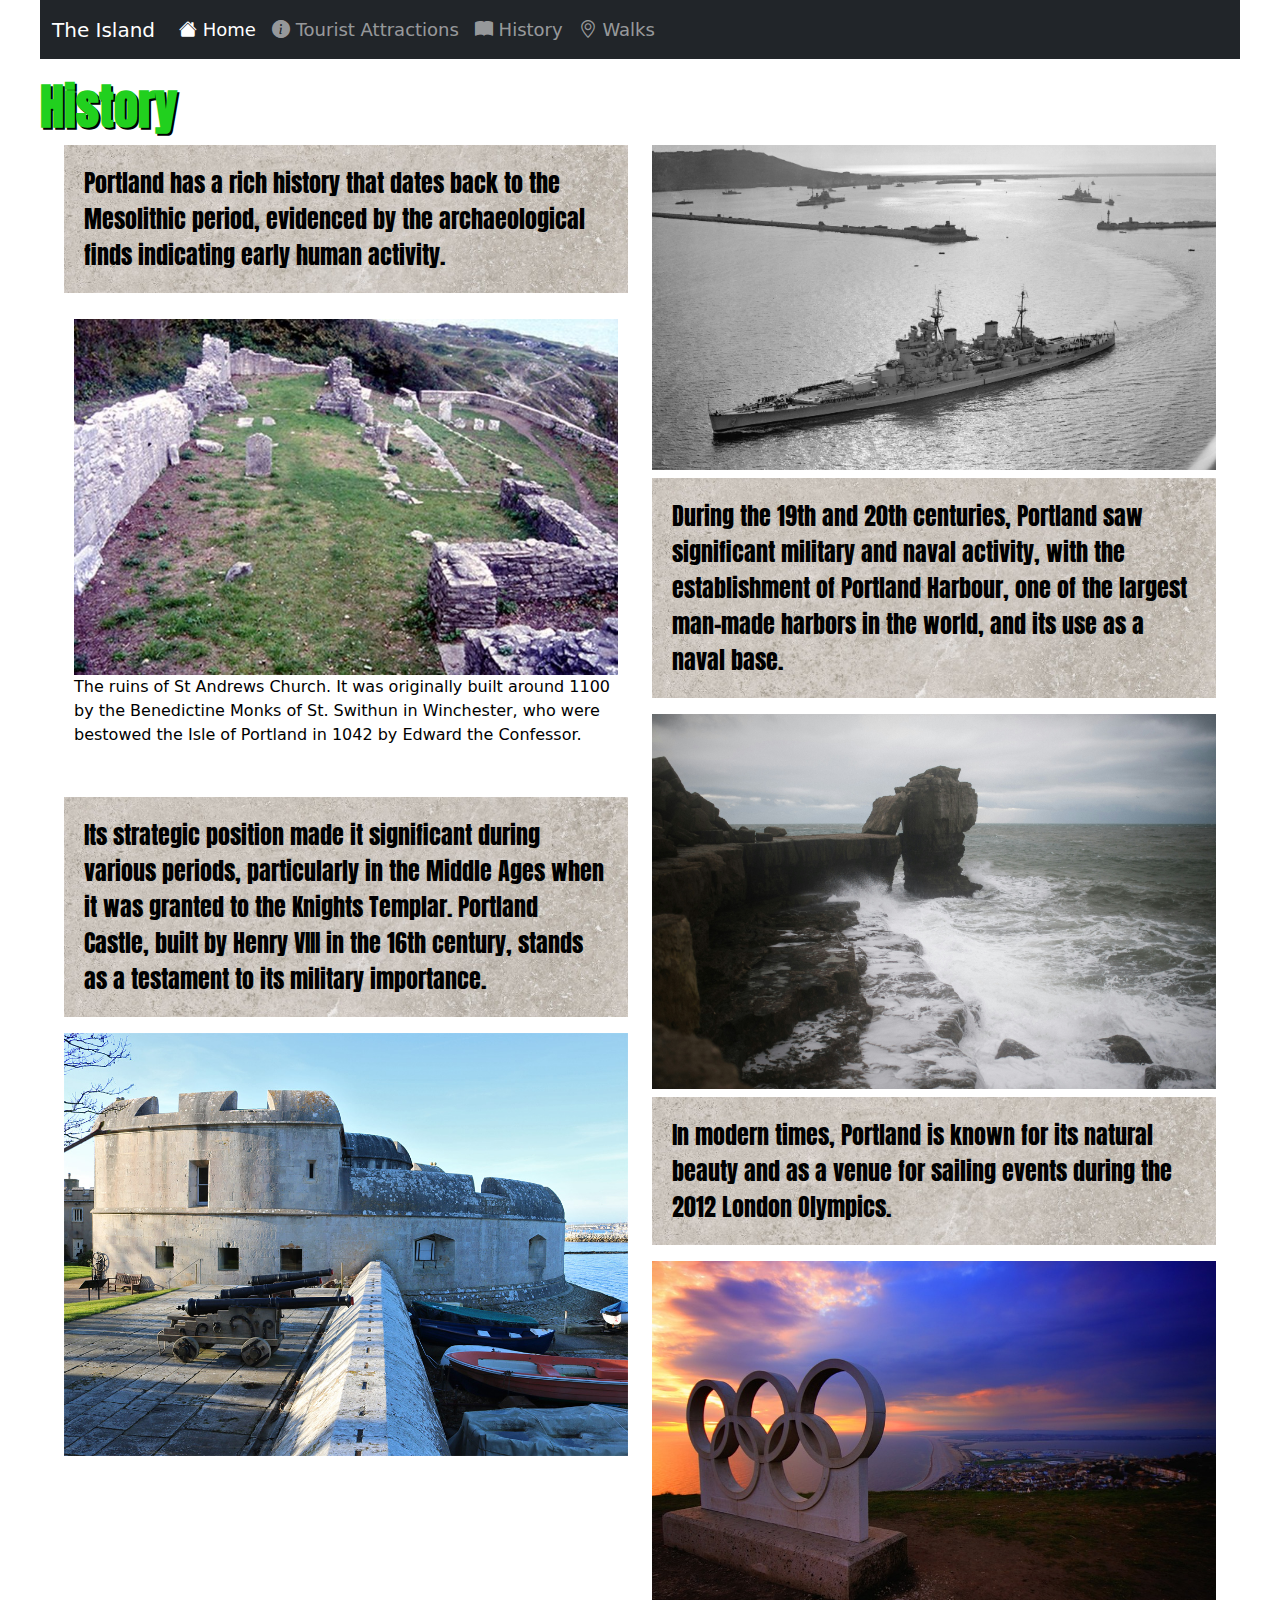
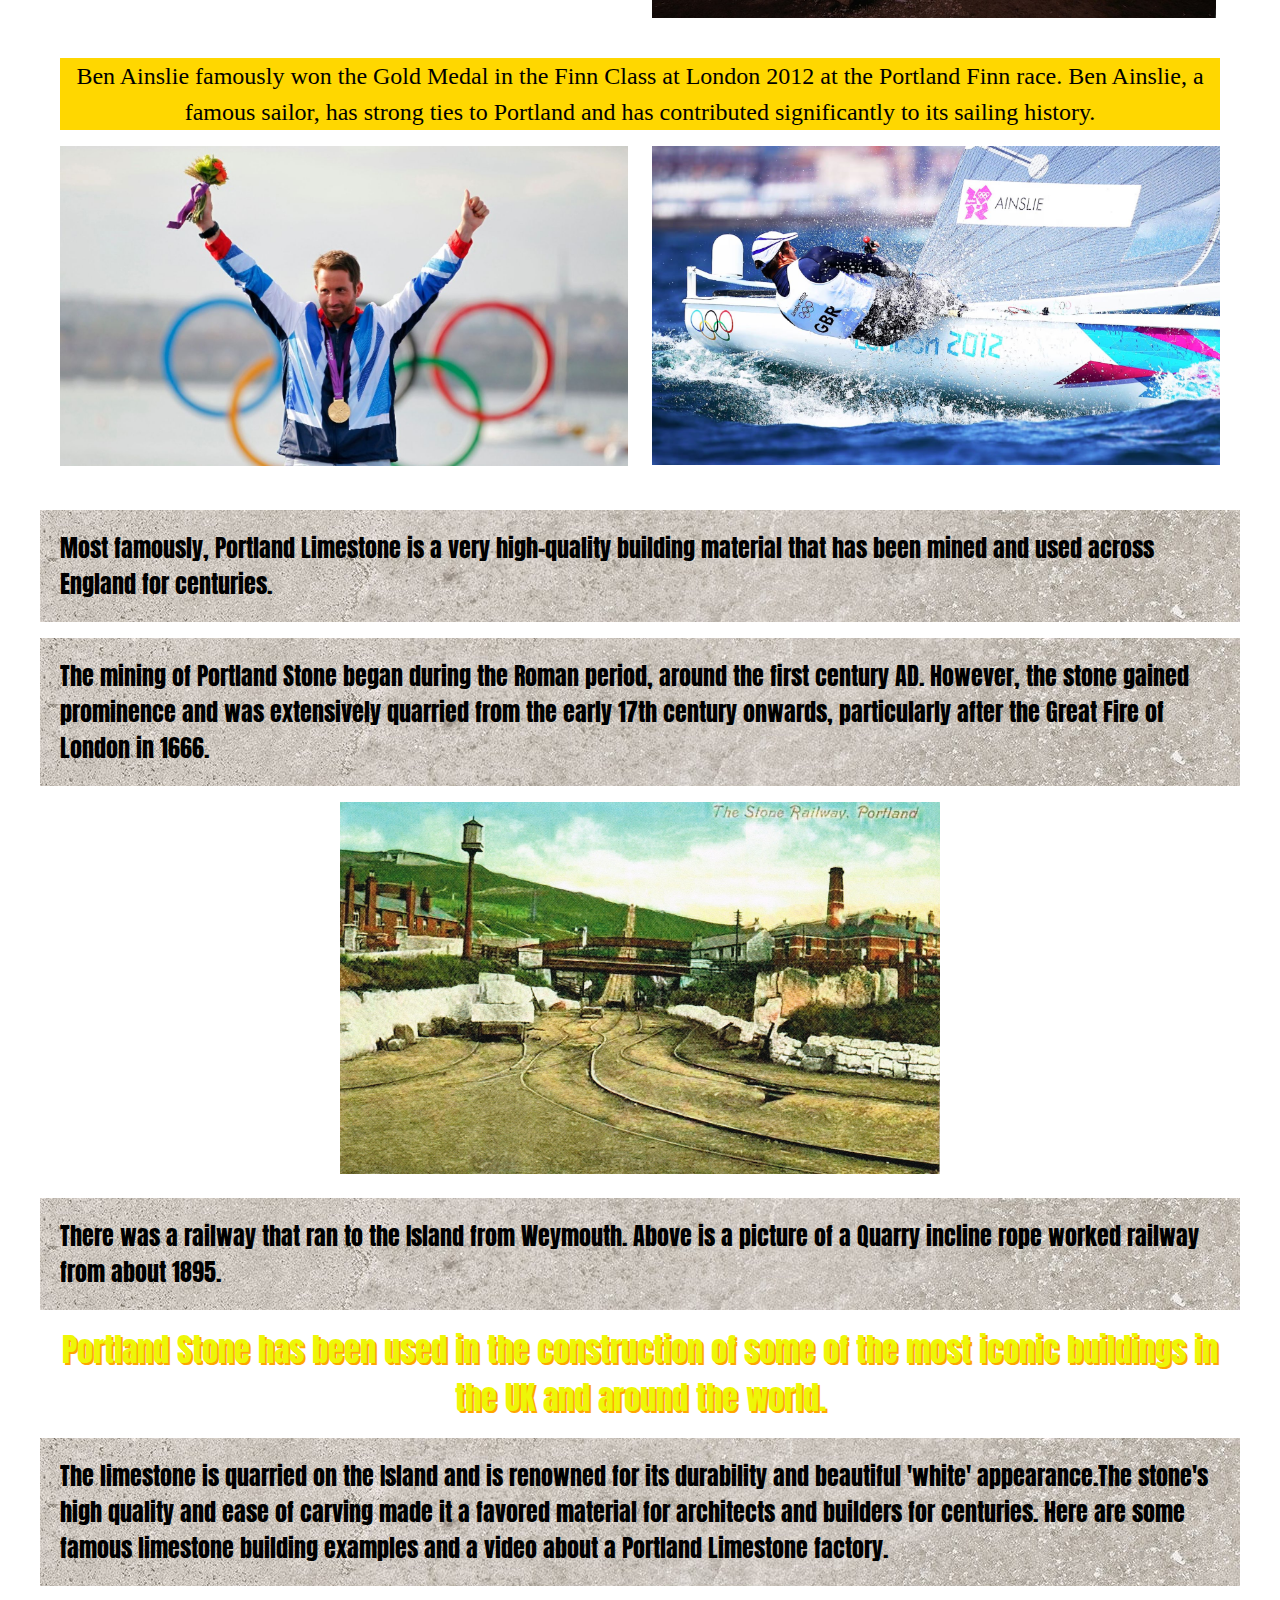
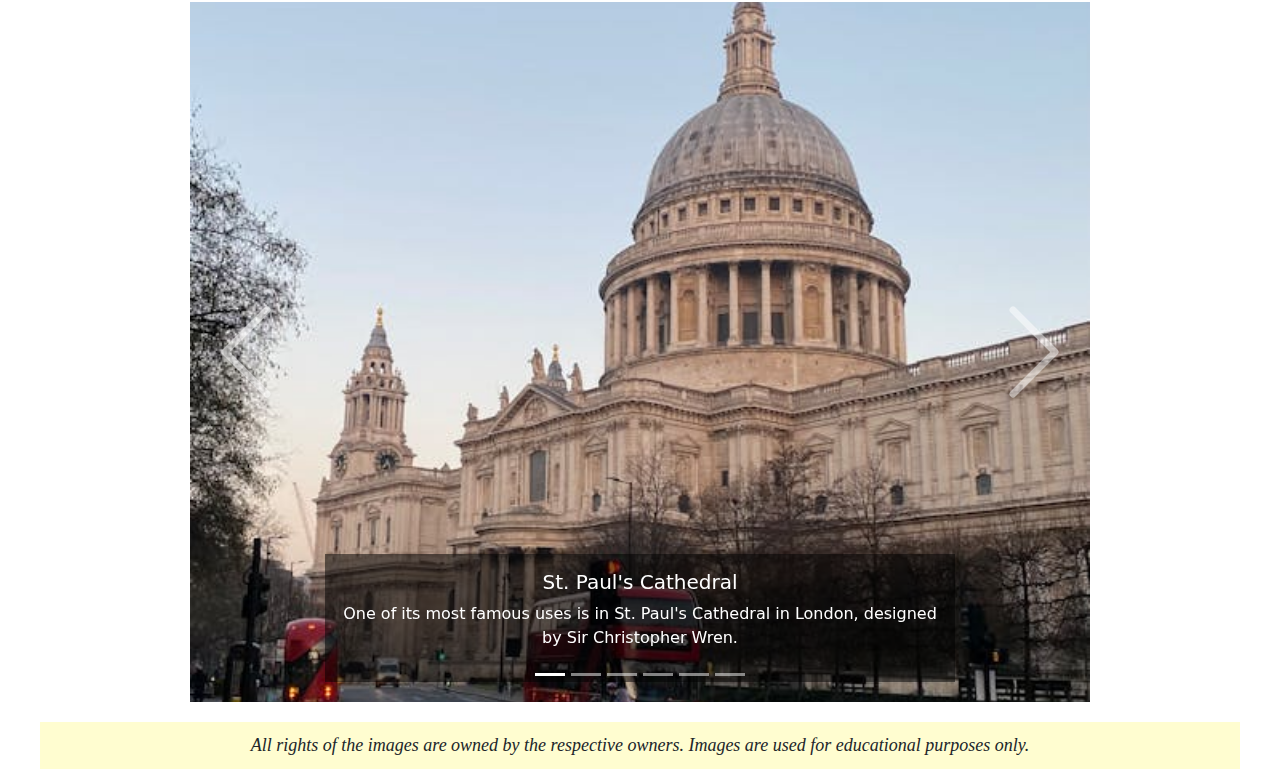
==== history.html @ c3c7189d "add 20px bottom margin for iframe walk videos to space them out" ====
<!DOCTYPE html>
<html lang="en">
<head>
    <meta charset="UTF-8">
    <meta name="viewport" content="width=device-width, initial-scale=1">
    <title>The Island</title>
    <link rel="preconnect" href="https://fonts.googleapis.com">
    <link rel="preconnect" href="https://fonts.gstatic.com" crossorigin>
    <link href="https://fonts.googleapis.com/css2?family=Anton&display=swap" rel="stylesheet">
    <link rel="stylesheet" type="text/css" href="assets/css/style.css">
    <link href="https://stackpath.bootstrapcdn.com/bootstrap/5.3.3/css/bootstrap.min.css" rel="stylesheet">
    <link href="https://cdn.jsdelivr.net/npm/bootstrap@5.3.3/dist/css/bootstrap.min.css"
          rel="stylesheet"
          integrity="sha384-QWTKZyjpPEjISv5WaRU9OFeRpok6YctnYmDr5pNlyT2bRjXh0JMhjY6hW+ALEwIH"
          crossorigin="anonymous">
    <link href="https://cdn.jsdelivr.net/npm/bootstrap-icons@1.7.2/font/bootstrap-icons.css"
          rel="stylesheet">

    <style>
        body {
            background-image: url('assets/images/fortuneswell.jpg');
            background-repeat: no-repeat;
            background-attachment: fixed;
            background-size: cover;
        }
        .history-images {
            background-color: white;
            padding: 20px;
            margin-top: 20px;
            text-align: center;
        }
        .history-caption {
            color: black;
            font-family: "Lucida Console";
        }

      
    .carousel-container {
    width: 100%;
    margin: 0 auto;
        }

@media (min-width: 992px) {
    .carousel-container {
        width: 75% !important; /* 75% width for larger screens */
    }

    .carousel-inner img,
.carousel-inner iframe {
    width: 100%;
    height: 700px;
    object-fit: cover; /* Ensure the image covers the entire area */
    object-position: center; /* Optional: Center the image within the carousel item */
    }

    .carousel-control-prev,
    .carousel-control-next {
        top: 50%;
        transform: translateY(-50%);
        width: 7rem; /* Larger arrows */
        height: 7rem; /* Larger arrows */
    }

    .carousel-control-prev-icon,
    .carousel-control-next-icon {
        width: 100%;
        height: 100%;
    }

    .carousel-caption {
        background: rgba(0, 0, 0, 0.5);
        padding: 1rem;
        bottom: 20px; /* Ensures caption is positioned at the bottom of the image */
    }
    }

.carousel-control-prev-icon:hover,
.carousel-control-next-icon:hover {
    background-color: rgba(0, 0, 0, 0.7); /* Slightly transparent on hover */
    }

.full-width-image {
    width: 100%;
    height: auto;
    }

.blurb {
    font-size: x-large;
    font-family: 'Anton', "Lucida Console";
    font-weight: 400;
    background-image: url('assets/images/portland_stone_natural.jpg');
    background-size: cover; /* Ensures the image covers the entire element */
    background-position: center; /* Centers the background image */
    background-repeat: no-repeat; /* Prevents the image from repeating */
    color: black; /* Optional: Changes text color for better contrast */
    padding: 20px; /* Optional: Adds some padding for better readability */
    }
  
.image-wrapper {
    display: flex;
    align-items: center;
}

.align-bottom {
    align-self: flex-end;
}

.image-wrapper img {
            width: 100%;
            height: auto;
        }

    </style>
</head>
<body>
    <header>
        <nav class="navbar navbar-expand-lg navbar-dark bg-dark">
            <div class="container-fluid">
                <a class="navbar-brand" href="index.html">The Island</a>
                <button class="navbar-toggler" type="button" data-bs-toggle="collapse" data-bs-target="#navbarNav" aria-controls="navbarNav" aria-expanded="false" aria-label="Toggle navigation">
                    <span class="navbar-toggler-icon"></span>
                </button>
                <div class="collapse navbar-collapse" id="navbarNav">
                    <ul class="navbar-nav">
                        <li class="nav-item">
                            <a class="nav-link active" aria-current="page" href="index.html"><i class="bi bi-house-fill"></i> Home</a>
                        </li>
                        <li class="nav-item">
                            <a class="nav-link" href="tourist_attractions.html"><i class="bi bi-info-circle-fill"></i> Tourist Attractions</a>
                        </li>
                        <li class="nav-item">
                            <a class="nav-link" href="history.html"><i class="bi bi-book-fill"></i> History</a>
                        </li>
                        <li class="nav-item">
                            <a class="nav-link" href="walks.html"><i class="bi bi-geo-alt"></i> Walks</a>
                        </li>
                    </ul>
                </div>
            </div>
        </nav>
    </header>

    <main>
        <h1 class="subject-heading">
            <span>History</span>
            <span id="weather" class="weather"></span>
        </h1>

        <section>
            <div class="container-fluid">
                <div class="row no-gutters">
                    <div class="col-md-6">
                        <p class="blurb">Portland has a rich history that dates back to the Mesolithic period, evidenced by the archaeological finds indicating early human activity.</p>
                        
                        <div class="image-caption">
                            <img src="assets/images/standrewschurchruins.jpg" alt="st-andrews-church-ruins" class="img-fluid">
                            <p>The ruins of St Andrews Church. It was originally built around 1100 by the Benedictine Monks of St. Swithun in Winchester, who were bestowed the Isle of Portland in 1042 by Edward the Confessor.</p>
                        </div>
                        <br>        
                        <p class="blurb">Its strategic position made it significant during various periods, particularly in the Middle Ages when it was granted to the Knights Templar. Portland Castle, built by Henry VIII in the 16th century, stands as a testament to its military importance.</p>
                        
                        <div class="image-wrapper">
                            <img src="assets/images/portland-castle.jpg" alt="portland-castle" class="img-fluid mb-2">
                        </div>
                    </div>
                    <div class="col-md-6">
                        <div class="image-wrapper">
                            <img src="assets/images/portlandharbour1946bnw.jpg" alt="portland-harbourbnw" class="img-fluid mb-2">
                        </div>
                        <p class="blurb">During the 19th and 20th centuries, Portland saw significant military and naval activity, with the establishment of Portland Harbour, one of the largest man-made harbors in the world, and its use as a naval base. </p>
                        
                        <div class="image-wrapper">
                            <img src="assets/images/pulpit.jpg" alt="Pulpit1" class="img-fluid mb-2">
                        </div>
                        <p class="blurb"> In modern times, Portland is known for its natural beauty and as a venue for sailing events during the 2012 London Olympics. </p>
                        
                        <div class="image-wrapper align-bottom">
                            <img src="assets/images/portland-5 rings-more-zoom.jpg" class="img-fluid" alt="Portlandolympicrings">
                        </div>
                    </div>
                </div>
            </div>
        </section>
        
        
        
        <section class="history-images">
            <div class="row">
                <div class="col-md-12">
                    <p class="history-caption">Ben Ainslie famously won the Gold Medal in the Finn Class at London 2012 at the Portland Finn race. Ben Ainslie, a famous sailor, has strong ties to Portland and has contributed significantly to its sailing history.</p>
                </div>
                <div class="col-md-6">
                    <img src="assets/images/Ainslie_won_Finn_class_London_2012.jpeg" alt="Ainslie London 2012" class="img-fluid">
                </div>
                <div class="col-md-6">
                    <img src="assets/images/benportland.JPG" alt="Ben Portland" class="img-fluid">
                </div>
            </div>
        </section>

        <br>

        <section>
            <p class="blurb">
                Most famously, Portland Limestone is a very high-quality building material that has been mined and used across England for centuries.
            </p>
        </section>

        <section>
            <p class="blurb">
                The mining of Portland Stone began during the Roman period, around the first century AD. However, the stone gained prominence and was extensively quarried from the early 17th century onwards, particularly after the Great Fire of London in 1666.
            </p>
        </section>

        <section>
            <img src="assets/images/Portland_stonerailway.jpg" alt="Portland_stonerailway" class="half-width-image">
            <br>
            <p class="blurb">
               There was a railway that ran to the Island from Weymouth. Above is a picture of a Quarry incline rope worked railway from about 1895.
            </p>
        </section>

        <section>
            <p class="reasons text-center"> Portland Stone has been used in the construction of some of the most iconic buildings in the UK and around the world. </p>
        </section>

        <section>                       
            <p class="blurb">
                The limestone is quarried on the Island and is renowned for its durability and beautiful 'white' appearance.The stone's high quality and ease of carving made it a favored material for architects and builders for centuries.
                 Here are some famous limestone building examples and a video about a Portland Limestone factory.
            </p>
        </section>

        <section class="carousel-container">
            <div id="carouselExampleCaptions" class="carousel slide" data-bs-ride="carousel">
                <div class="carousel-indicators">
                    <button type="button" data-bs-target="#carouselExampleCaptions" data-bs-slide-to="0" class="active" aria-current="true" aria-label="Slide 1"></button>
                    <button type="button" data-bs-target="#carouselExampleCaptions" data-bs-slide-to="1" aria-label="Slide 2"></button>
                    <button type="button" data-bs-target="#carouselExampleCaptions" data-bs-slide-to="2" aria-label="Slide 3"></button>
                    <button type="button" data-bs-target="#carouselExampleCaptions" data-bs-slide-to="3" aria-label="Slide 4"></button>
                    <button type="button" data-bs-target="#carouselExampleCaptions" data-bs-slide-to="4" aria-label="Slide 5"></button>
                    <button type="button" data-bs-target="#carouselExampleCaptions" data-bs-slide-to="5" aria-label="Slide 6"></button>
                </div>
        
                <div class="carousel-inner">
                    <div class="carousel-item active">
                        <img src="assets/images/limestoneexamples/st-pauls-cathedral.jpeg" class="d-block w-100" alt="st-pauls-cathedral">
                        <div class="carousel-caption d-none d-md-block">
                            <h5>St. Paul's Cathedral</h5>
                            <p>One of its most famous uses is in St. Paul's Cathedral in London, designed by Sir Christopher Wren.</p>
                        </div>
                    </div>
                    <div class="carousel-item">
                        <img src="assets/images/limestoneexamples/buckinghampalacepanshot.jpg" class="d-block w-100" alt="buckinghampalace">
                        <div class="carousel-caption d-none d-md-block">
                            <h5>Buckingham Palace</h5>
                            <p> Portland stone was used in the construction of the East Front of Buckingham Palace, which included the main façade facing the Mall, during the 1913 renovation commissioned by King George V.
                                 </p>
                        </div>
                    </div>
                    <div class="carousel-item">
                        <img src="assets/images/limestoneexamples/bpalacezoomed.jpg" class="d-block w-100" alt="buckinghampalace">
                        <div class="carousel-caption d-none d-md-block">
                            <h5>The balcony at Buckingham Palace, was also constructed from Portland stone as part of the renovation.</h5>
                            <p></p>
                        </div>
                    </div>
                    <div class="carousel-item">
                        <img src="assets/images/limestoneexamples/manchester-central-library.jpeg" class="d-block w-100" alt="manchestercentrallibrary">
                        <div class="carousel-caption d-none d-md-block">
                            <h5>Manchester Central Library</h5>
                        </div>
                    </div>
                    <div class="carousel-item">
                        <img src="assets/images/limestoneexamples/christchurch-priory.jpeg" class="d-block w-100" alt="christchurchpriory">
                        <div class="carousel-caption d-none d-md-block">
                            <h5>Christchurch Priory</h5>
                        </div>
                    </div>
                    <div class="carousel-item">
                        <div class="ratio ratio-16x9">
                            <iframe src="https://www.youtube.com/embed/tNsV61csn-A?si=2y7MAUFK10ZfHUne" title="YouTube video player" frameborder="0" allow="accelerometer; autoplay; clipboard-write; encrypted-media; gyroscope; picture-in-picture; web-share" allowfullscreen></iframe>
                        </div>
                        <div class="carousel-caption d-none d-md-block">
                            <h5>Albion Stone's Portland Stone Factory</h5>
                            <p>The journey of a block of Portland Stone from beginning to end</p>
                        </div>
                    </div>
                </div>
        
                <button class="carousel-control-prev" type="button" data-bs-target="#carouselExampleCaptions" data-bs-slide="prev">
                    <span class="carousel-control-prev-icon" aria-hidden="true"></span>
                    <span class="visually-hidden">Previous</span>
                  </button>
                  <button class="carousel-control-next" type="button" data-bs-target="#carouselExampleCaptions" data-bs-slide="next">
                    <span class="carousel-control-next-icon" aria-hidden="true"></span>
                    <span class="visually-hidden">Next</span>
                  </button>
                </div>
            </section>
                
        
    </main>

    <footer class="footer">
       All rights of the images are owned by the respective owners. Images are used for educational purposes only.
    </footer>

    <script src="https://cdn.jsdelivr.net/npm/bootstrap@5.3.3/dist/js/bootstrap.bundle.min.js"
            integrity="sha384-YvpcrYf0tY3lHB60NNkmXc5s9fDVZLESaAA55NDzOxhy9GkcIdslK1eN7N6jIeHz"
            crossorigin="anonymous"></script>
            <script src="https://code.jquery.com/jquery-3.5.1.slim.min.js"></script>
    <script src="https://cdn.jsdelivr.net/npm/@popperjs/core@2.5.4/dist/umd/popper.min.js"></script>
    <script src="https://stackpath.bootstrapcdn.com/bootstrap/4.5.2/js/bootstrap.min.js"></script>
</html>
---- assets/css/style.css ----
/* General styles */

body {
    padding-left: 40px;
    padding-right: 40px;
    background-image: url('assets/images/fortuneswell.jpg');
    background-repeat: no-repeat;
    background-attachment: fixed;
    background-size: cover;
}

header {
    margin-bottom: 20px;
}

.navbar {
    background-color: #343a40; /* Dark background color for navbar */
}

.navbar-brand {
    font-size: large;
    font-weight: 500;
}

.navbar-nav .nav-link {
    font-size: large;
}

.main-content {
    background-color: #FFFDD0; /* Light background color for main content */
    padding: 20px;
    color: olivedrab; /* Text color for main content */
    font-weight: 600;
}

.image-wrapper {
    display: flex;
    align-items: center;
}

.align-bottom {
    align-self: flex-end;
}


.image-caption {
    background-color: white;
    color: black;
    padding: 10px;
}
img.img-fluid {
    width: 100%;
    height: auto;
}
.row.no-gutters {
    margin-left: 0;
    margin-right: 0;
}
.col-md-6 {
    display: flex;
    flex-direction: column;
}
.col-md-6 > .align-bottom {
    margin-top: auto;
}

.subject-heading {
    font-size: xxx-large;
    font-family: 'Anton', "Lucida Console";
    font-weight: 900;
    color: rgb(33, 208, 30);
    text-shadow: 2px 2px black;
}

.blurb {
    font-size: x-large;
    font-family: 'Anton',"Lucida Console";
    font-weight: 400;
    background-image: url('assets/images/portland_stone_natural.jpg');
    background-size: cover; /* Ensures the image covers the entire element */
    background-position: center; /* Centers the background image */
    background-repeat: no-repeat; /* Prevents the image from repeating */
    color: black; /* Optional: Changes text color for better contrast */
    padding: 20px; /* Optional: Adds some padding for better readability */
}

.reasons {
    font-family: 'Anton', "Lucida Console";
    font-size: xx-large;
    color: rgb(238, 246, 8);
    text-shadow: 2px 2px orange;
    text-align: center;
}

.half-width-image {
    width: 100%; /* Full width by default (for mobile devices) */
    height: auto;
    display: block;
    margin: 0 auto;
}

@media (min-width: 768px) { /* Adjust the min-width as needed for your breakpoint */
    .half-width-image {
        width: 50%; /* Half width for screens 768px and larger */
    }
}

.history-images {
    background-color: white;
    padding: 20px;
    margin-top: 20px;
    text-align: center;
}

.history-caption {
    color: black;
    font-weight: 300;
    font-size: x-large;
    background-color: gold;
}

.weather {
    font-size: x-large;
    color: white;
    text-shadow: 1px 1px 2px black;
    margin-right: 15px;
    float: right;
}

.row.no-gutters a img {
    width: 100%;
    height: auto;
}

.row.no-gutters {
    display: flex;
    flex-wrap: wrap;
    margin: 0; /* Ensure no margin around the row */
    padding: 0; /* Ensure no padding around the row */
}

.row.no-gutters a {
    flex: 1; /* Ensure all items take equal space */
    margin: 0; /* Ensure no margin around the links */
    padding: 0; /* Ensure no padding around the links */
    display: flex;
}

.row.no-gutters a img {
    width: 100%; /* Make the image take the full width of the parent */
    height: 100%; /* Make the image take the full height of the parent */
    object-fit: cover; /* Ensure the image covers the area without distortion */
    margin: 0; /* Ensure no margin around the images */
    padding: 0; /* Ensure no padding around the images */
}

/* Carousel styles */
.carousel-container {
    width: 100%;
    margin: 0 auto;
}

@media (min-width: 992px) {
    .carousel-container {
        width: 75% !important; /* 75% width for larger screens */
    }

    .carousel-inner img,
    .carousel-inner iframe {
        width: 100%;
        height: 700px; /* Ensures the images are equally sized */
        object-fit: cover; /* Ensures the image covers the entire area */
    }

    .carousel-control-prev,
    .carousel-control-next {
        top: 50%;
        transform: translateY(-50%);
        width: 7rem; /* Larger arrows */
        height: 7rem; /* Larger arrows */
    }

    .carousel-control-prev-icon,
    .carousel-control-next-icon {
        width: 100%;
        height: 100%;
    }

    .carousel-caption {
        background: rgba(0, 0, 0, 0.5);
        padding: 1rem;
        bottom: 20px; /* Ensures caption is positioned at the bottom of the image */
    }
}

.carousel-control-prev-icon:hover,
.carousel-control-next-icon:hover {
    background-color: rgba(0, 0, 0, 0.7); /* Slightly transparent on hover */
}

.full-width-image {
    width: 100%;
    height: auto;
}

footer {
    font-family: "Lucida Console";
    background-color: #FFFDD0;
    font-size: large;
    font-weight: 400;
    font-style: italic;
    padding: 10px 0;
    text-align: center;
    position: relative;
    bottom: 0;
    width: 100%;
    margin-top: 20px;
}

.image-wrapper img {
    width: 100%;
    height: auto;
}
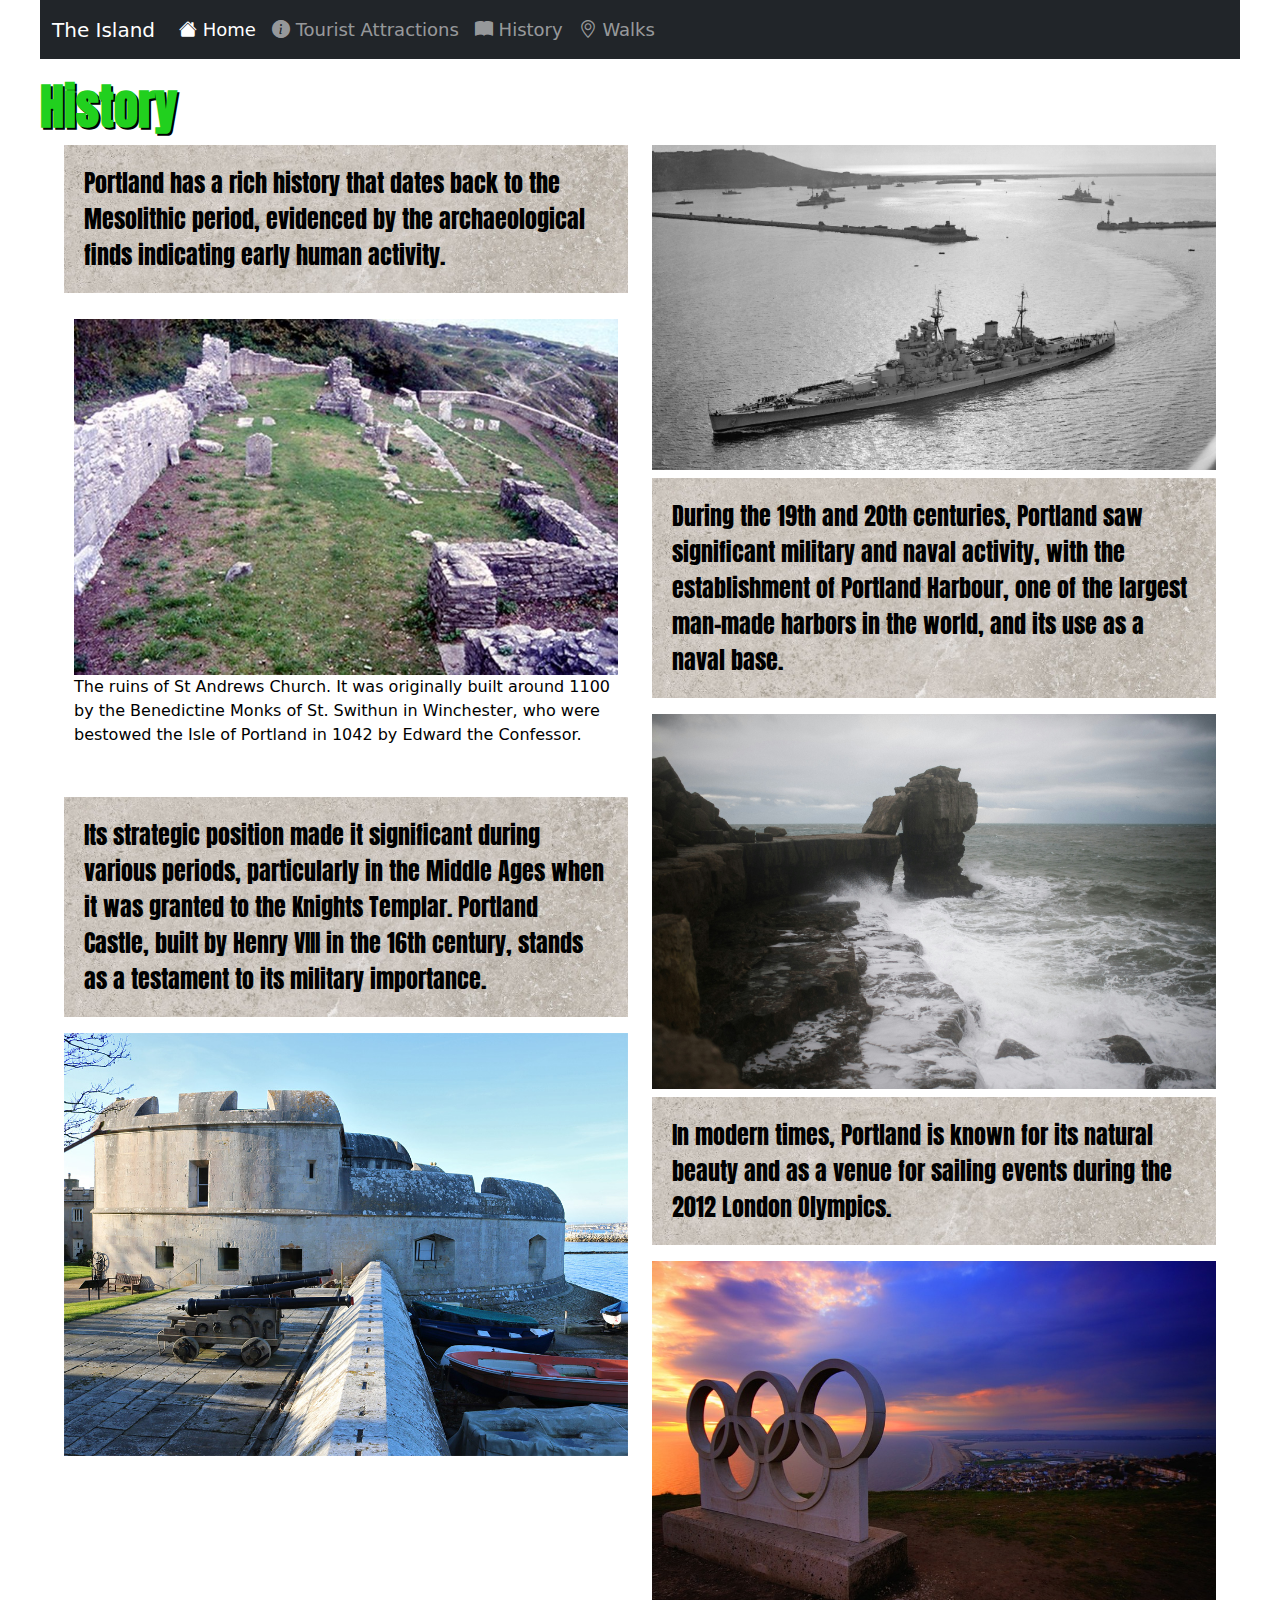
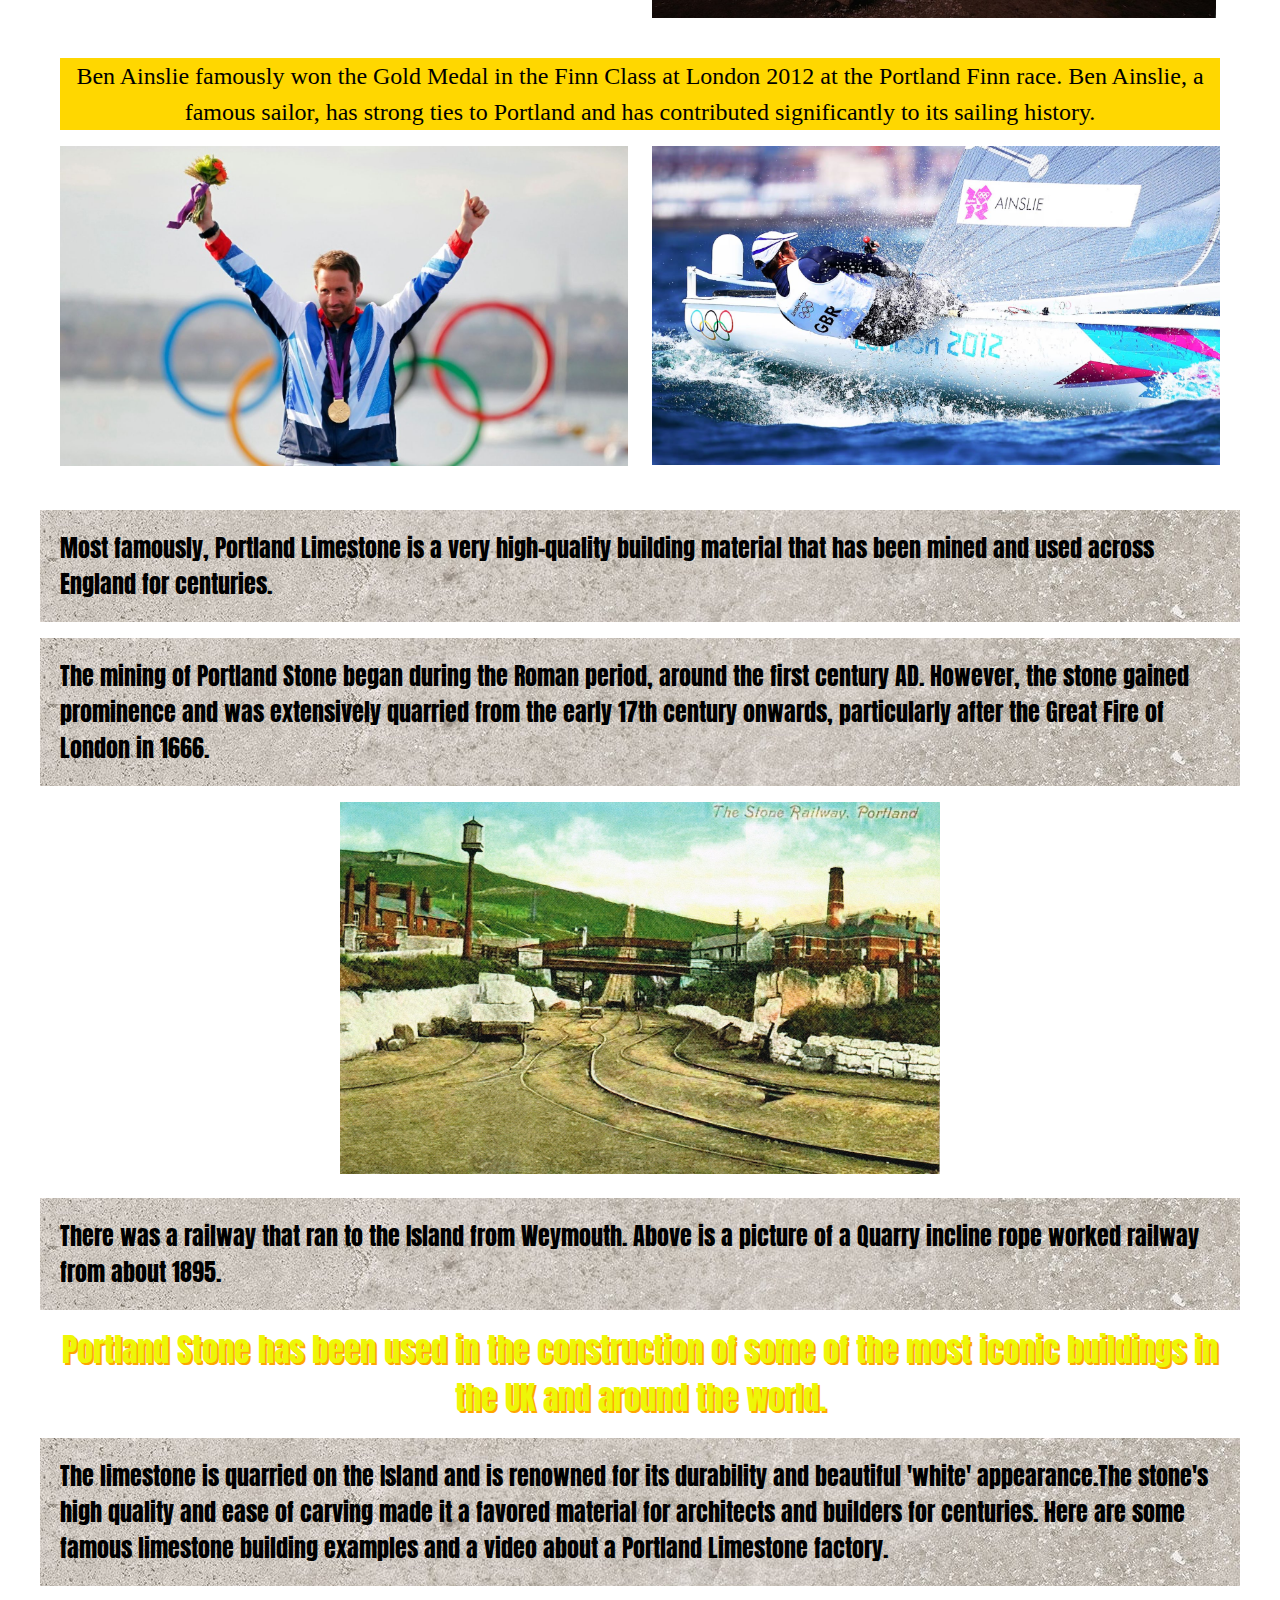
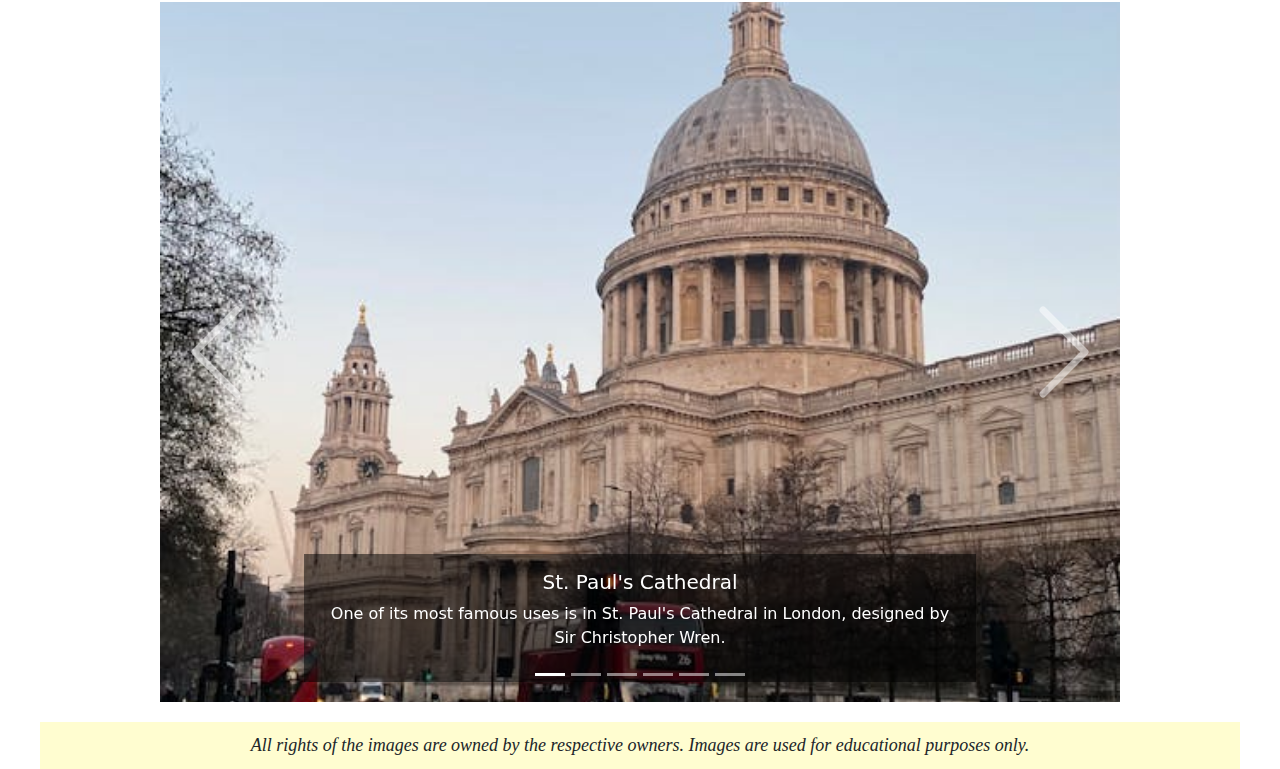
==== commit 830a6007: "changed carousel to 80% on history so matches videos 80% width on large screens" ====
--- a/history.html
+++ b/history.html
@@ -42,23 +42,23 @@
 
 @media (min-width: 992px) {
     .carousel-container {
-        width: 75% !important; /* 75% width for larger screens */
+        width: 80% !important; 
     }
 
     .carousel-inner img,
 .carousel-inner iframe {
     width: 100%;
     height: 700px;
-    object-fit: cover; /* Ensure the image covers the entire area */
-    object-position: center; /* Optional: Center the image within the carousel item */
+    object-fit: cover; 
+    object-position: center; 
     }
 
     .carousel-control-prev,
     .carousel-control-next {
         top: 50%;
         transform: translateY(-50%);
-        width: 7rem; /* Larger arrows */
-        height: 7rem; /* Larger arrows */
+        width: 7rem; 
+        height: 7rem; 
     }
 
     .carousel-control-prev-icon,
@@ -70,13 +70,13 @@
     .carousel-caption {
         background: rgba(0, 0, 0, 0.5);
         padding: 1rem;
-        bottom: 20px; /* Ensures caption is positioned at the bottom of the image */
+        bottom: 20px; 
     }
     }
 
 .carousel-control-prev-icon:hover,
 .carousel-control-next-icon:hover {
-    background-color: rgba(0, 0, 0, 0.7); /* Slightly transparent on hover */
+    background-color: rgba(0, 0, 0, 0.7); 
     }
 
 .full-width-image {
@@ -89,11 +89,11 @@
     font-family: 'Anton', "Lucida Console";
     font-weight: 400;
     background-image: url('assets/images/portland_stone_natural.jpg');
-    background-size: cover; /* Ensures the image covers the entire element */
-    background-position: center; /* Centers the background image */
-    background-repeat: no-repeat; /* Prevents the image from repeating */
-    color: black; /* Optional: Changes text color for better contrast */
-    padding: 20px; /* Optional: Adds some padding for better readability */
+    background-size: cover; 
+    background-position: center; 
+    background-repeat: no-repeat; 
+    color: black; 
+    padding: 20px; 
     }
   
 .image-wrapper {
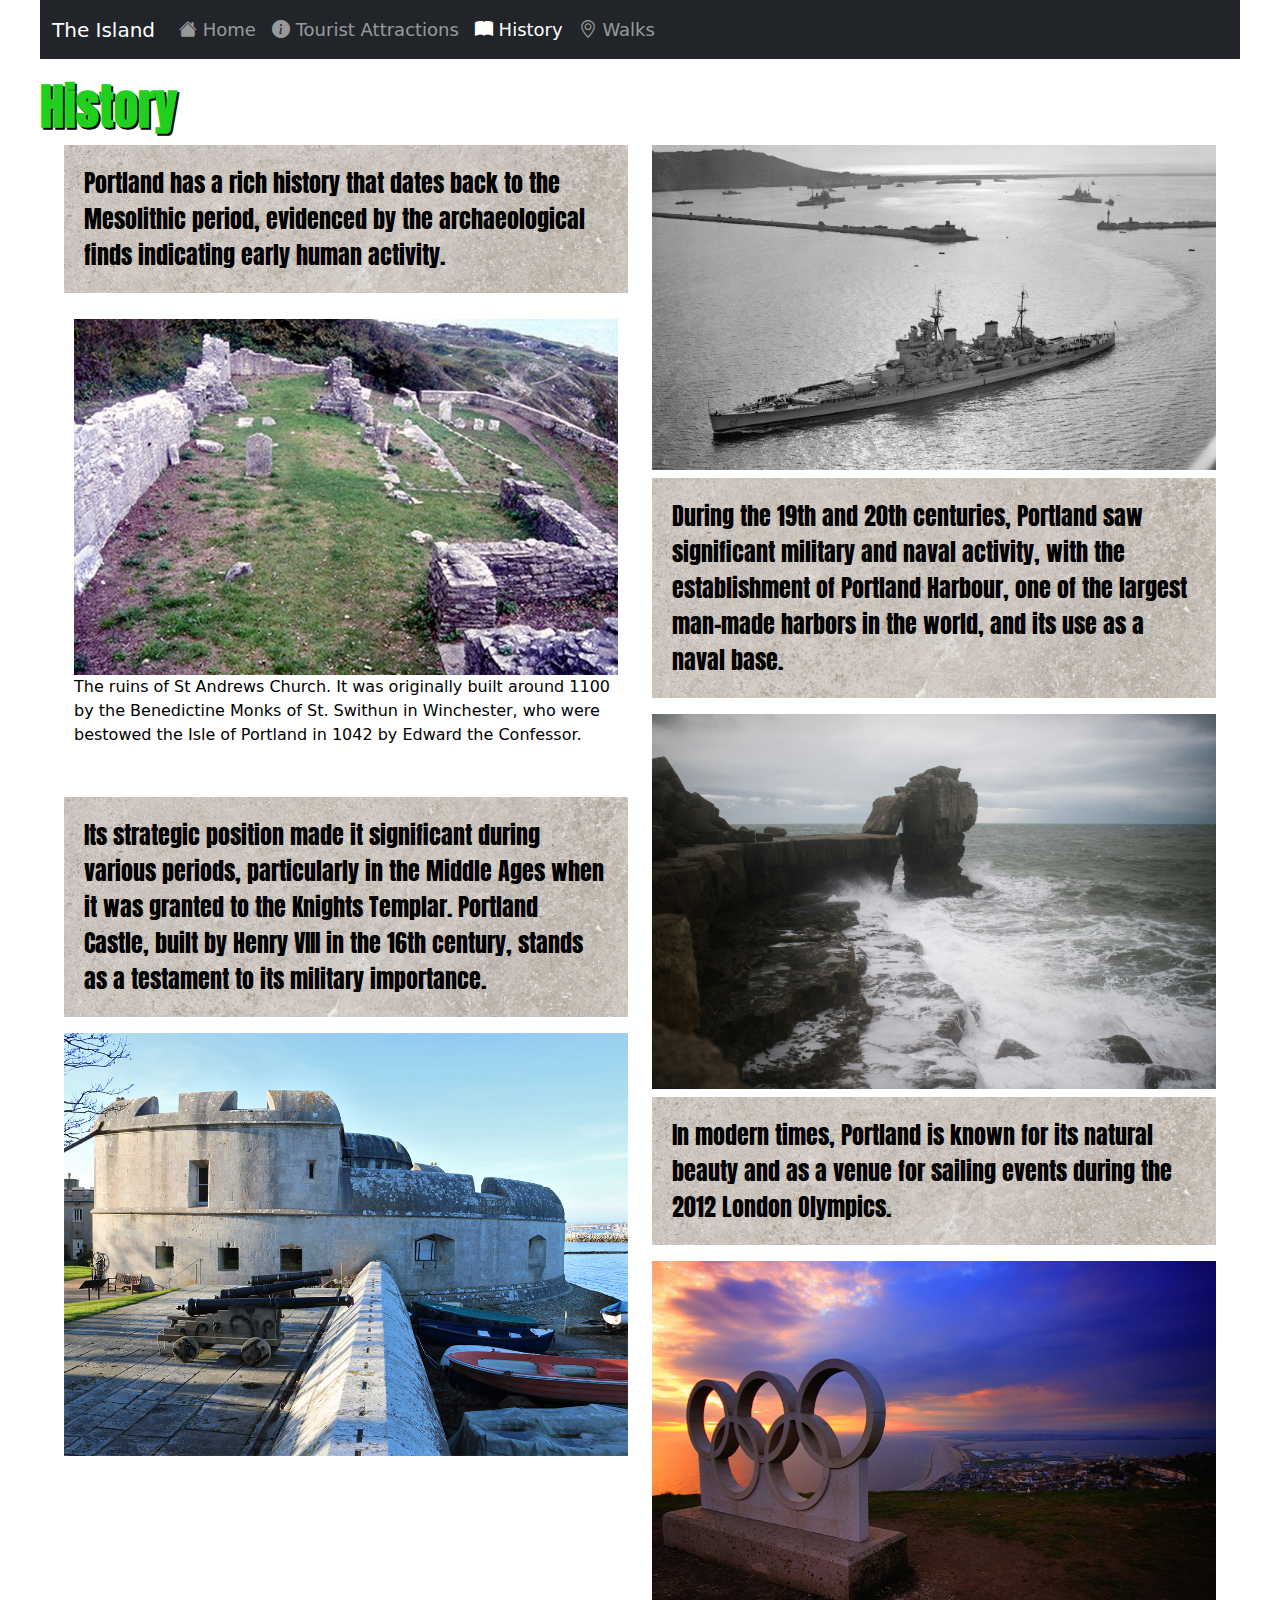
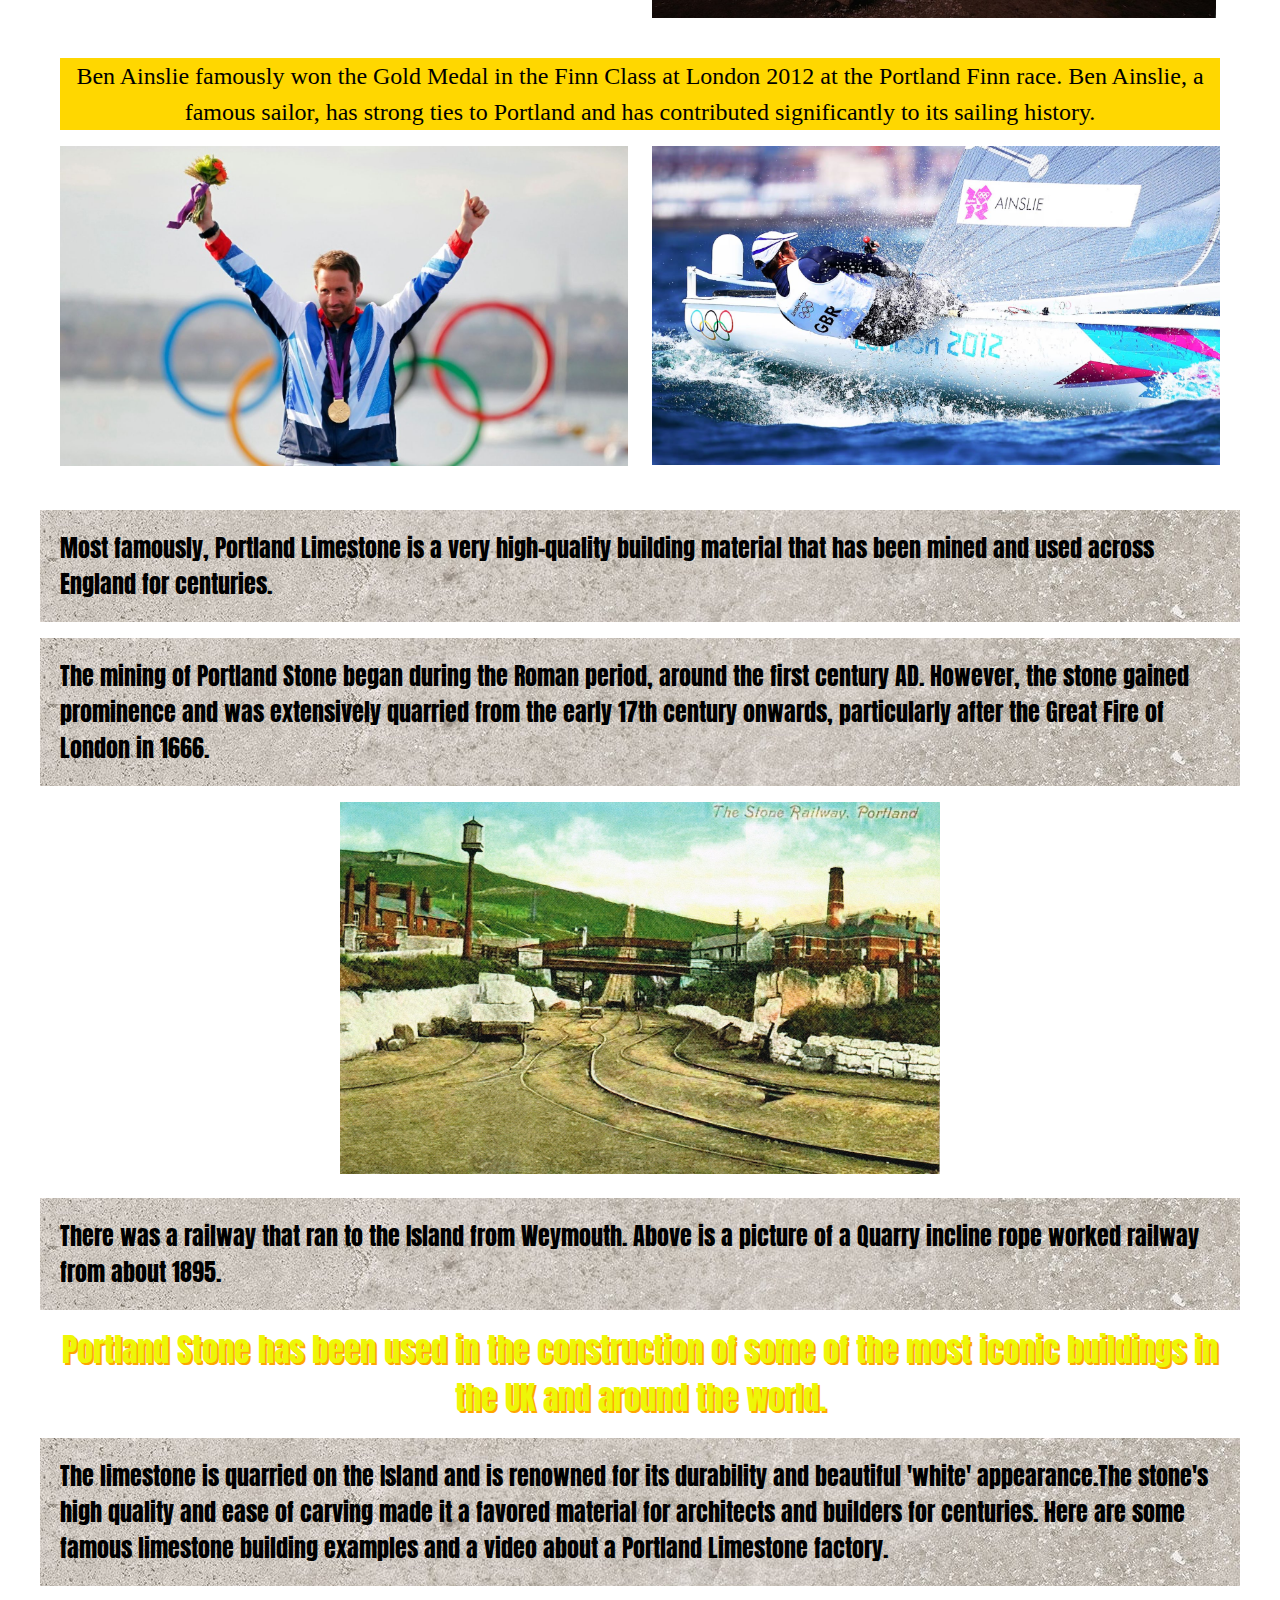
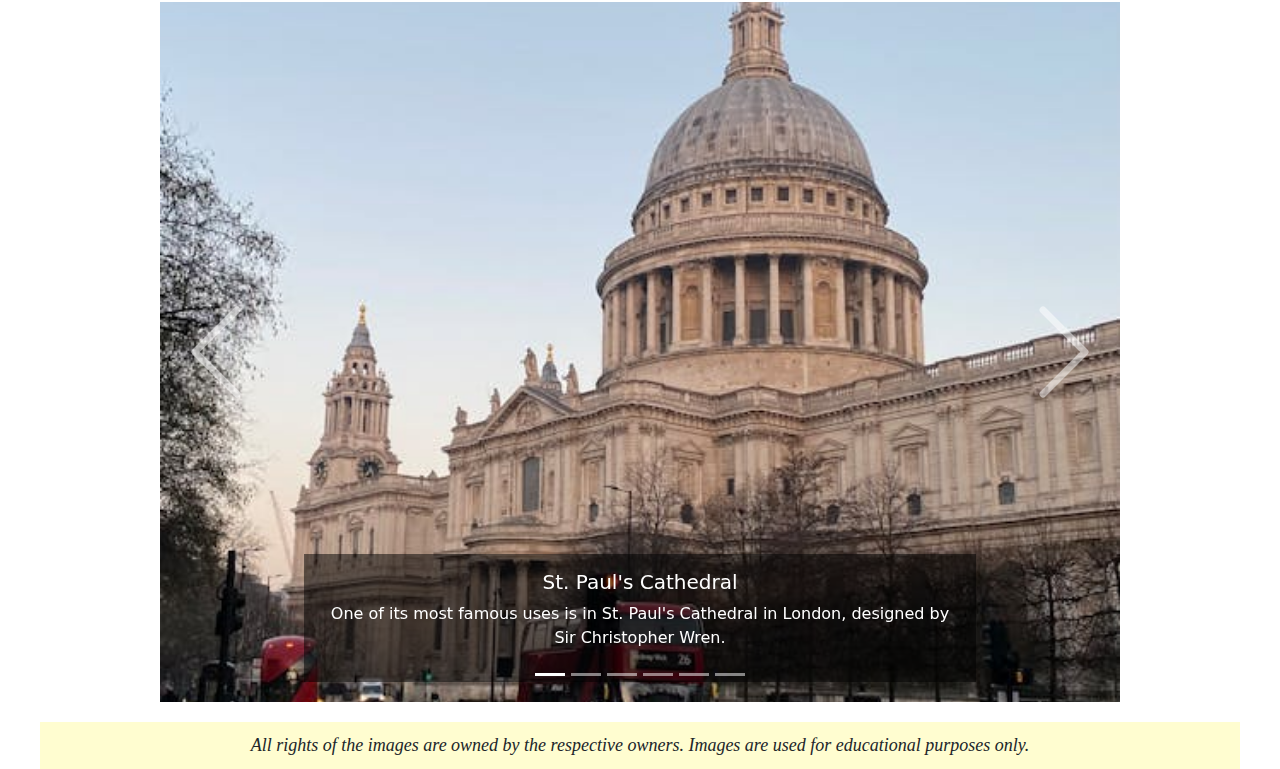
==== commit 4d29c74b: "change nav links to appropriate nav-link active to relevent page so home  isnt lit for home when at " ====
--- a/history.html
+++ b/history.html
@@ -123,13 +123,13 @@
                 <div class="collapse navbar-collapse" id="navbarNav">
                     <ul class="navbar-nav">
                         <li class="nav-item">
-                            <a class="nav-link active" aria-current="page" href="index.html"><i class="bi bi-house-fill"></i> Home</a>
+                            <a class="nav-link" aria-current="page" href="index.html"><i class="bi bi-house-fill"></i> Home</a>
                         </li>
                         <li class="nav-item">
                             <a class="nav-link" href="tourist_attractions.html"><i class="bi bi-info-circle-fill"></i> Tourist Attractions</a>
                         </li>
                         <li class="nav-item">
-                            <a class="nav-link" href="history.html"><i class="bi bi-book-fill"></i> History</a>
+                            <a class="nav-link active" href="history.html"><i class="bi bi-book-fill"></i> History</a>
                         </li>
                         <li class="nav-item">
                             <a class="nav-link" href="walks.html"><i class="bi bi-geo-alt"></i> Walks</a>
@@ -175,7 +175,7 @@
                         <p class="blurb"> In modern times, Portland is known for its natural beauty and as a venue for sailing events during the 2012 London Olympics. </p>
                         
                         <div class="image-wrapper align-bottom">
-                            <img src="assets/images/portland-5 rings-more-zoom.jpg" class="img-fluid" alt="Portlandolympicrings">
+                            <img src="assets/images/portland-5_rings-more-zoom.jpg" class="img-fluid" alt="Portlandolympicrings">
                         </div>
                     </div>
                 </div>
@@ -251,7 +251,7 @@
                         </div>
                     </div>
                     <div class="carousel-item">
-                        <img src="assets/images/limestoneexamples/buckinghampalacepanshot.jpg" class="d-block w-100" alt="buckinghampalace">
+                        <img src="assets/images/limestoneexamples/buckinghampalacepanshot.jpg" class="d-block w-100" alt="buckinghampalacepic">
                         <div class="carousel-caption d-none d-md-block">
                             <h5>Buckingham Palace</h5>
                             <p> Portland stone was used in the construction of the East Front of Buckingham Palace, which included the main façade facing the Mall, during the 1913 renovation commissioned by King George V.
@@ -259,27 +259,27 @@
                         </div>
                     </div>
                     <div class="carousel-item">
-                        <img src="assets/images/limestoneexamples/bpalacezoomed.jpg" class="d-block w-100" alt="buckinghampalace">
+                        <img src="assets/images/limestoneexamples/bpalacezoomed.jpg" class="d-block w-100" alt="buckinghampalacebalconypic">
                         <div class="carousel-caption d-none d-md-block">
                             <h5>The balcony at Buckingham Palace, was also constructed from Portland stone as part of the renovation.</h5>
                             <p></p>
                         </div>
                     </div>
                     <div class="carousel-item">
-                        <img src="assets/images/limestoneexamples/manchester-central-library.jpeg" class="d-block w-100" alt="manchestercentrallibrary">
+                        <img src="assets/images/limestoneexamples/manchester-central-library.jpeg" class="d-block w-100" alt="manchestercentrallibrarypic">
                         <div class="carousel-caption d-none d-md-block">
                             <h5>Manchester Central Library</h5>
                         </div>
                     </div>
                     <div class="carousel-item">
-                        <img src="assets/images/limestoneexamples/christchurch-priory.jpeg" class="d-block w-100" alt="christchurchpriory">
+                        <img src="assets/images/limestoneexamples/christchurch-priory.jpeg" class="d-block w-100" alt="christchurchpriorypic">
                         <div class="carousel-caption d-none d-md-block">
                             <h5>Christchurch Priory</h5>
                         </div>
                     </div>
                     <div class="carousel-item">
                         <div class="ratio ratio-16x9">
-                            <iframe src="https://www.youtube.com/embed/tNsV61csn-A?si=2y7MAUFK10ZfHUne" title="YouTube video player" frameborder="0" allow="accelerometer; autoplay; clipboard-write; encrypted-media; gyroscope; picture-in-picture; web-share" allowfullscreen></iframe>
+                            <iframe src="https://www.youtube.com/embed/tNsV61csn-A?si=2y7MAUFK10ZfHUne" title="limestone factory YouTube video" allow="accelerometer; autoplay; clipboard-write; encrypted-media; gyroscope; picture-in-picture; web-share" allowfullscreen></iframe>
                         </div>
                         <div class="carousel-caption d-none d-md-block">
                             <h5>Albion Stone's Portland Stone Factory</h5>
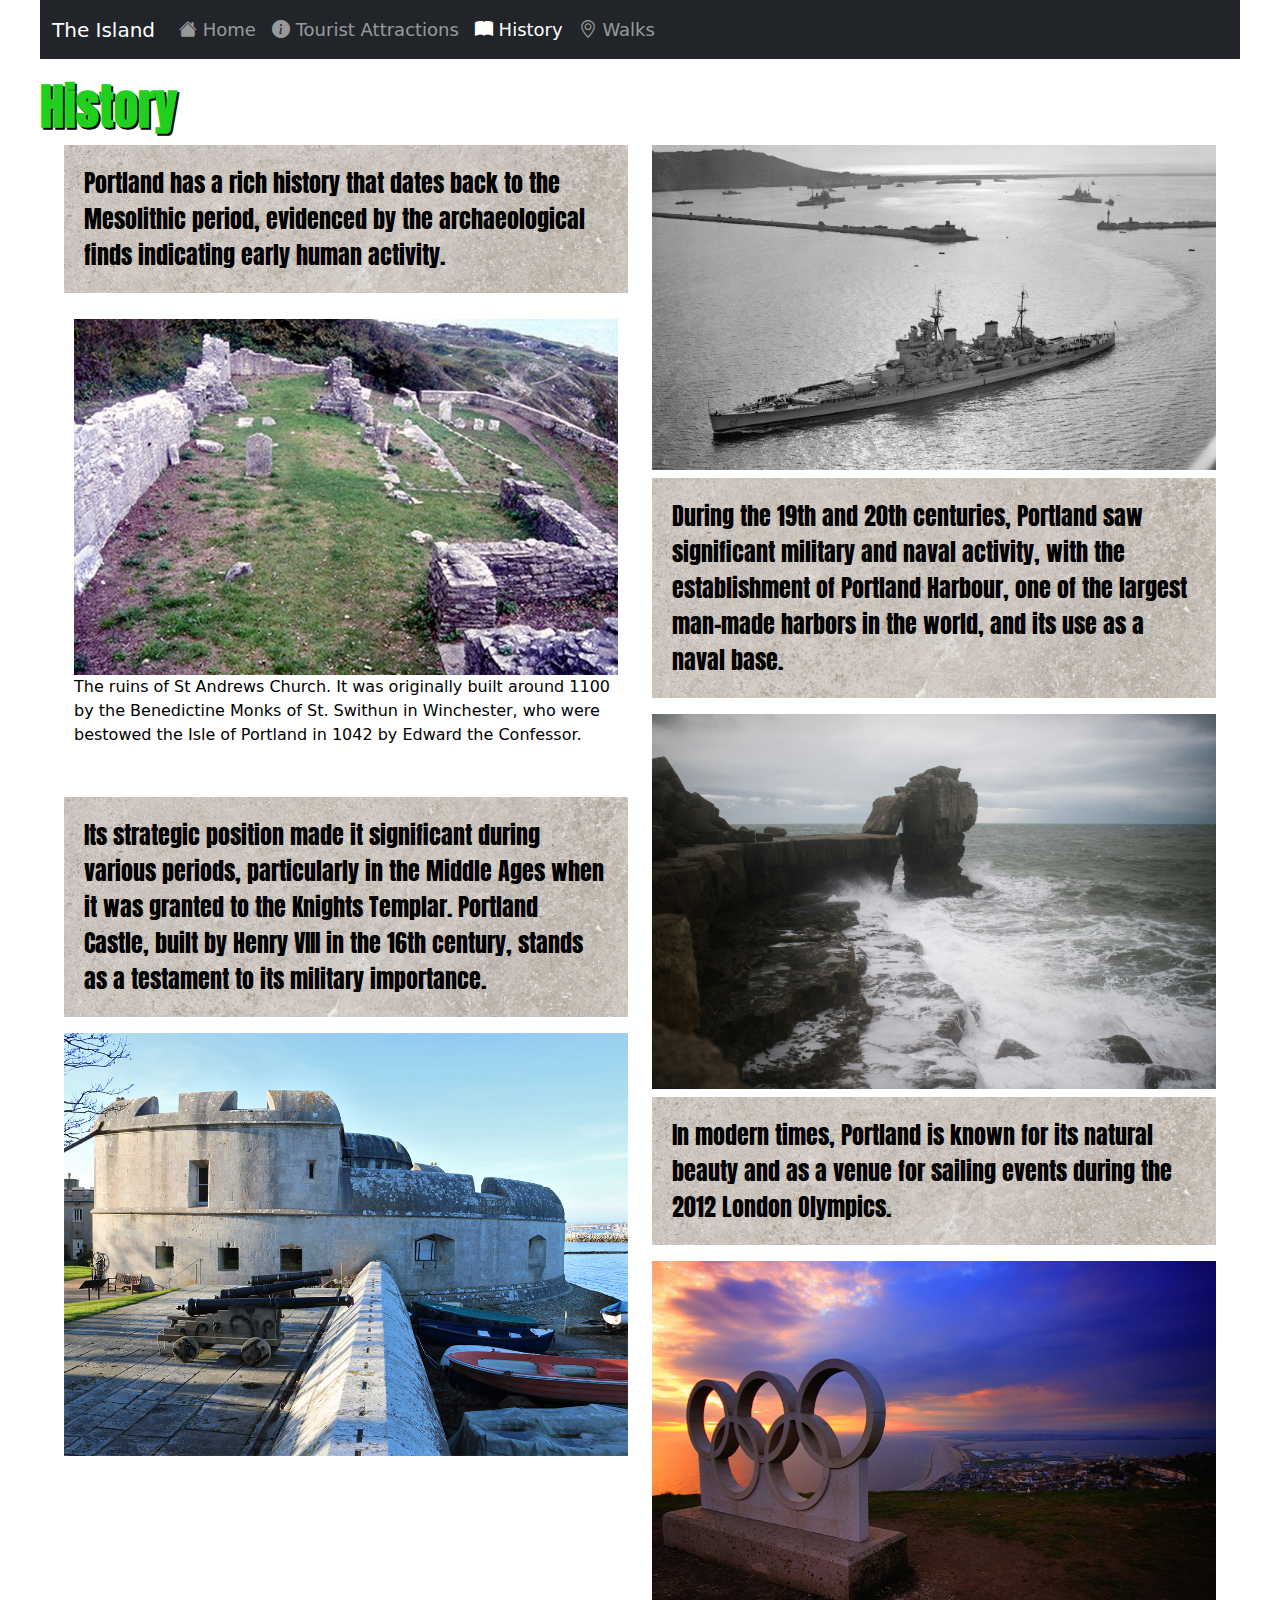
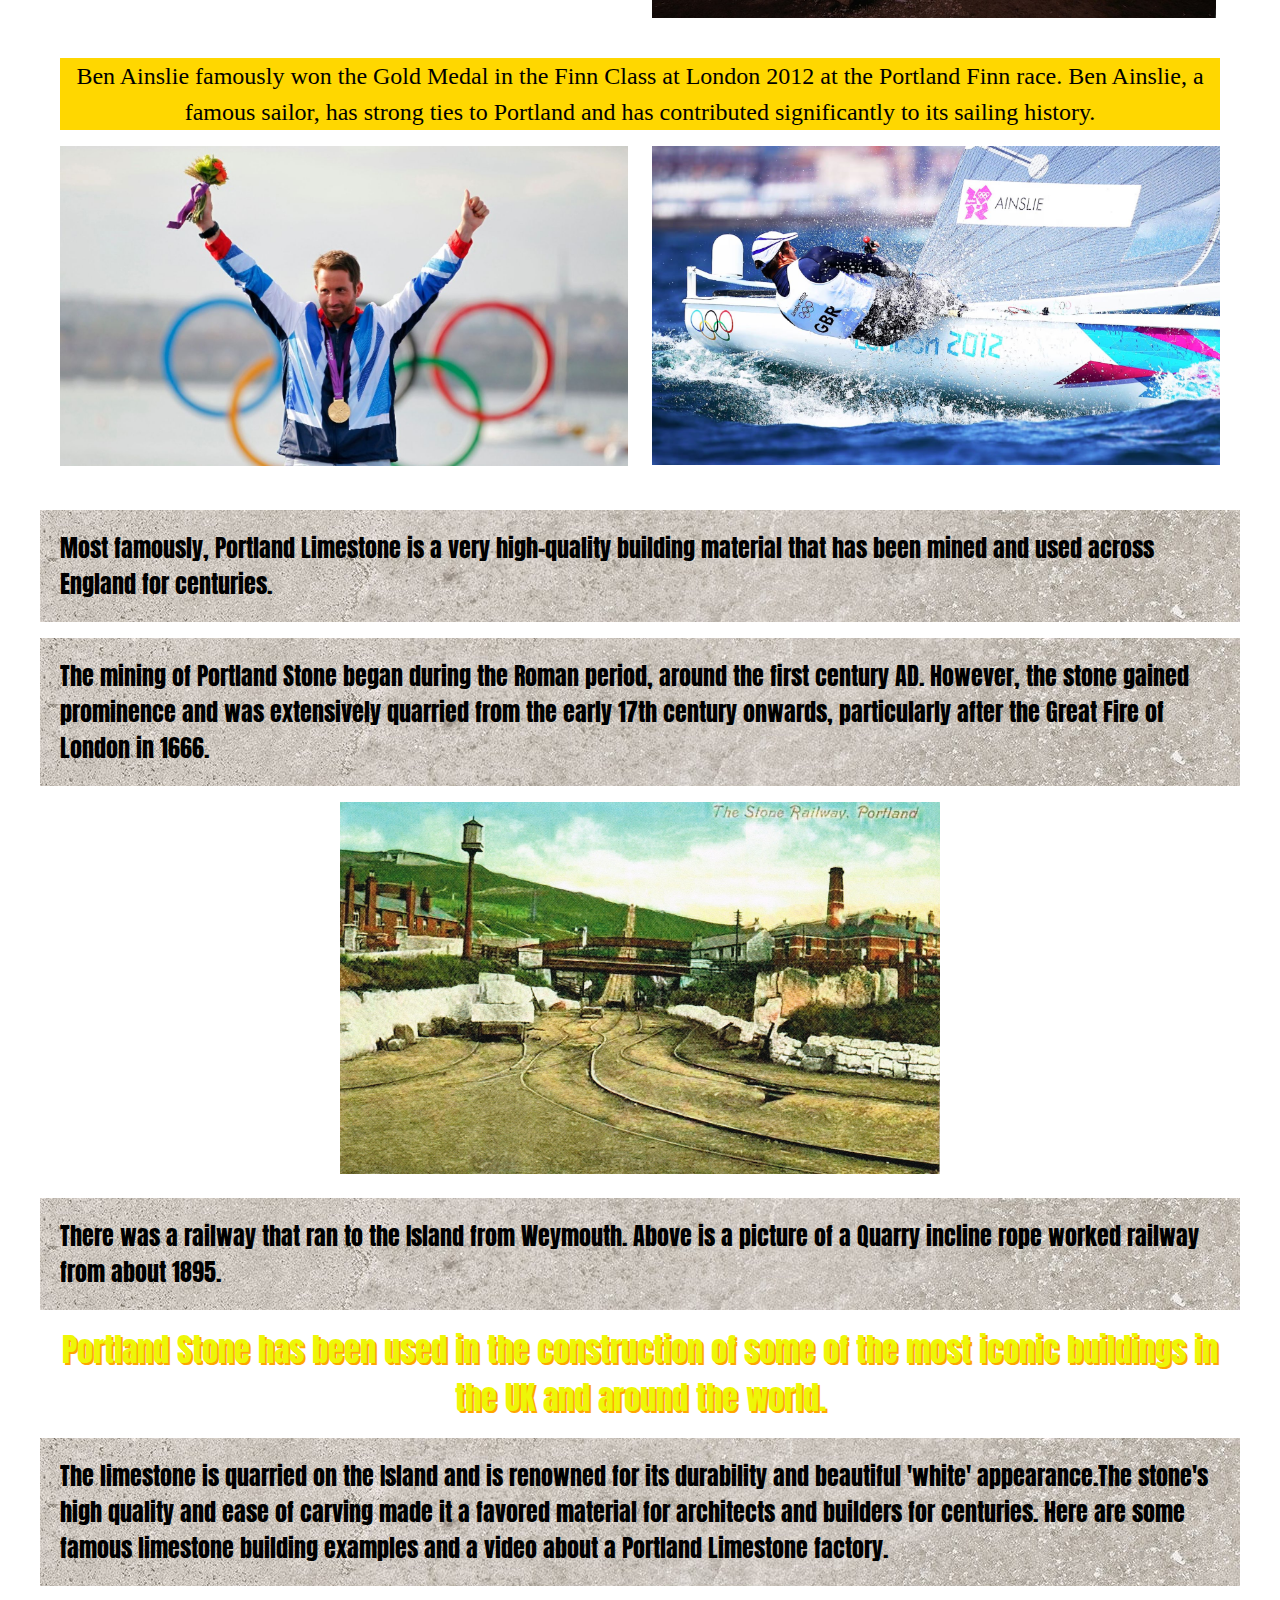
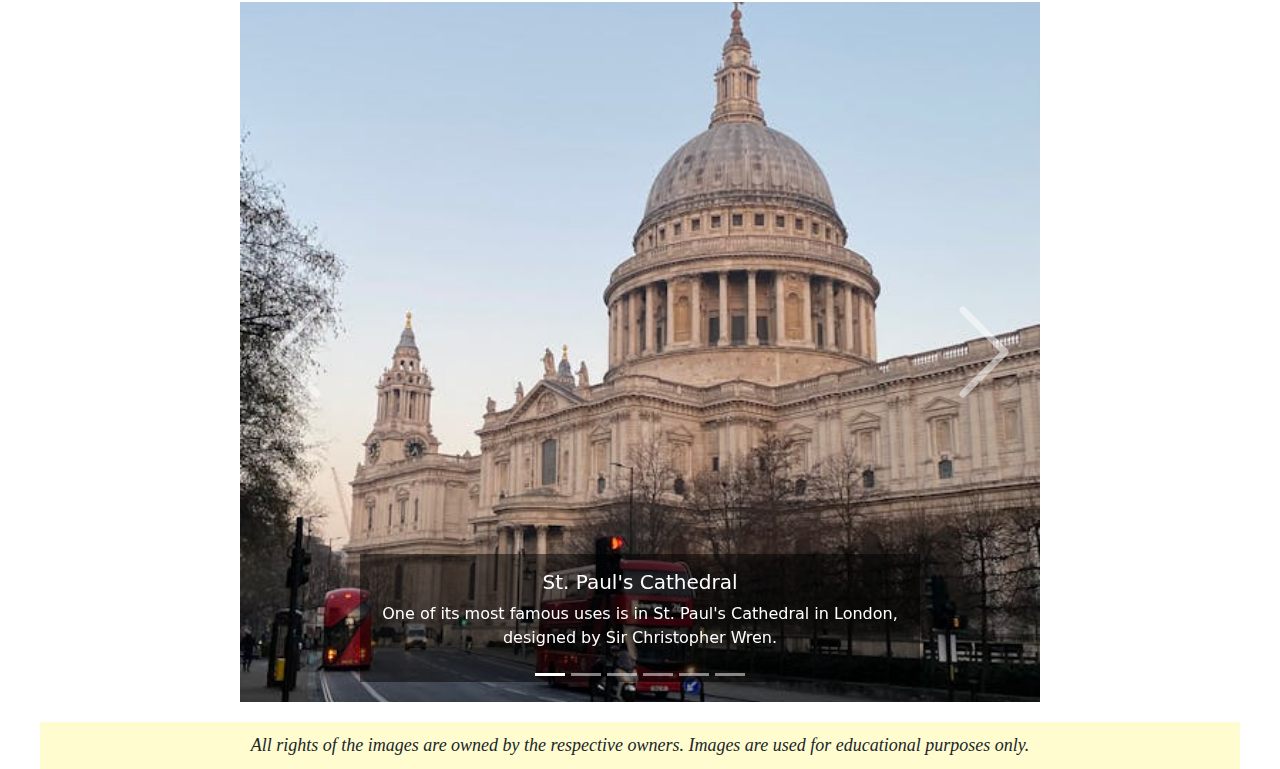
==== commit 71f8b558: "style moved to css file from inline on tourist attraction and walks" ====
--- a/history.html
+++ b/history.html
@@ -17,12 +17,7 @@
           rel="stylesheet">
 
     <style>
-        body {
-            background-image: url('assets/images/fortuneswell.jpg');
-            background-repeat: no-repeat;
-            background-attachment: fixed;
-            background-size: cover;
-        }
+
         .history-images {
             background-color: white;
             padding: 20px;
@@ -82,18 +77,6 @@
 .full-width-image {
     width: 100%;
     height: auto;
-    }
-
-.blurb {
-    font-size: x-large;
-    font-family: 'Anton', "Lucida Console";
-    font-weight: 400;
-    background-image: url('assets/images/portland_stone_natural.jpg');
-    background-size: cover; 
-    background-position: center; 
-    background-repeat: no-repeat; 
-    color: black; 
-    padding: 20px; 
     }
   
 .image-wrapper {
--- a/assets/css/style.css
+++ b/assets/css/style.css
@@ -3,7 +3,7 @@
 body {
     padding-left: 40px;
     padding-right: 40px;
-    background-image: url('assets/images/fortuneswell.jpg');
+    background-image: url('../images/fortuneswell.jpg');
     background-repeat: no-repeat;
     background-attachment: fixed;
     background-size: cover;
@@ -76,7 +76,7 @@
     font-size: x-large;
     font-family: 'Anton',"Lucida Console";
     font-weight: 400;
-    background-image: url('assets/images/portland_stone_natural.jpg');
+    background-image: url('../images/portland_stone_natural.jpg');
     background-size: cover; /* Ensures the image covers the entire element */
     background-position: center; /* Centers the background image */
     background-repeat: no-repeat; /* Prevents the image from repeating */
@@ -221,3 +221,112 @@
     width: 100%;
     height: auto;
 }
+
+
+.carousel-item img {
+    width: 75%;
+    height: auto;
+    display: block;
+    margin: 0 auto;
+}
+.carousel-control-prev, .carousel-control-next {
+    top: 50%;
+    transform: translateY(-50%);
+}
+.carousel-container {
+    max-width: 800px;
+    margin: 0 auto;
+}
+.carousel-caption {
+    background: rgba(0, 0, 0, 0.5);
+    padding: 1rem;
+}
+
+ 
+
+.video-container {
+    display: flex;
+    flex-direction: column;
+    align-items: center;
+    margin-bottom: 20px;
+}
+
+.video-container iframe {
+    width: 100%; 
+    height: 500px;
+    max-width: 100%; 
+    margin-bottom: 20px;
+}
+
+@media (min-width: 768px) {
+    .video-container iframe {
+        width: 80%;
+    }
+}
+ 
+  .card-flip {
+    perspective: 1000px;
+    position: relative;
+    width: 100%;
+    height: 300px;
+    margin: 0;
+  }
+  .card-flip-inner {
+    position: relative;
+    width: 100%;
+    height: 100%;
+    transform-style: preserve-3d;
+    transition: transform 0.6s;
+  }
+  .card-flip:hover .card-flip-inner {
+    transform: rotateY(180deg);
+  }
+  .card-front,
+  .card-back {
+    position: absolute;
+    width: 100%;
+    height: 100%;
+    backface-visibility: hidden;
+  }
+  .card-front {
+    display: flex;
+  flex-direction: column;
+  justify-content: center;
+  align-items: center;
+  text-align: center;
+  color: white;
+   background-color: #212529;
+  }
+  .card-front img {
+    width: 100%;
+    height: 100%;
+    object-fit: cover;
+  }
+  .card-back {
+    font-family: "Lucida Console";
+    font-weight: 300;
+    transform: rotateY(180deg);
+    background-color: #f5f5f5;
+    display: flex;
+    flex-direction: column;
+    justify-content: center;
+    align-items: center;
+    padding: 10px;
+    
+  }
+  .container-fluid {
+    padding: 0;
+    margin: 0;
+  }
+  .row {
+        margin: 0;
+  }
+  .col-lg-4, .col-md-6, .col-sm-12 {
+    padding: 0;
+    margin: 0;
+  }
+  @media (max-width: 768px) {
+    .row {
+      flex-direction: column;
+    }
+  }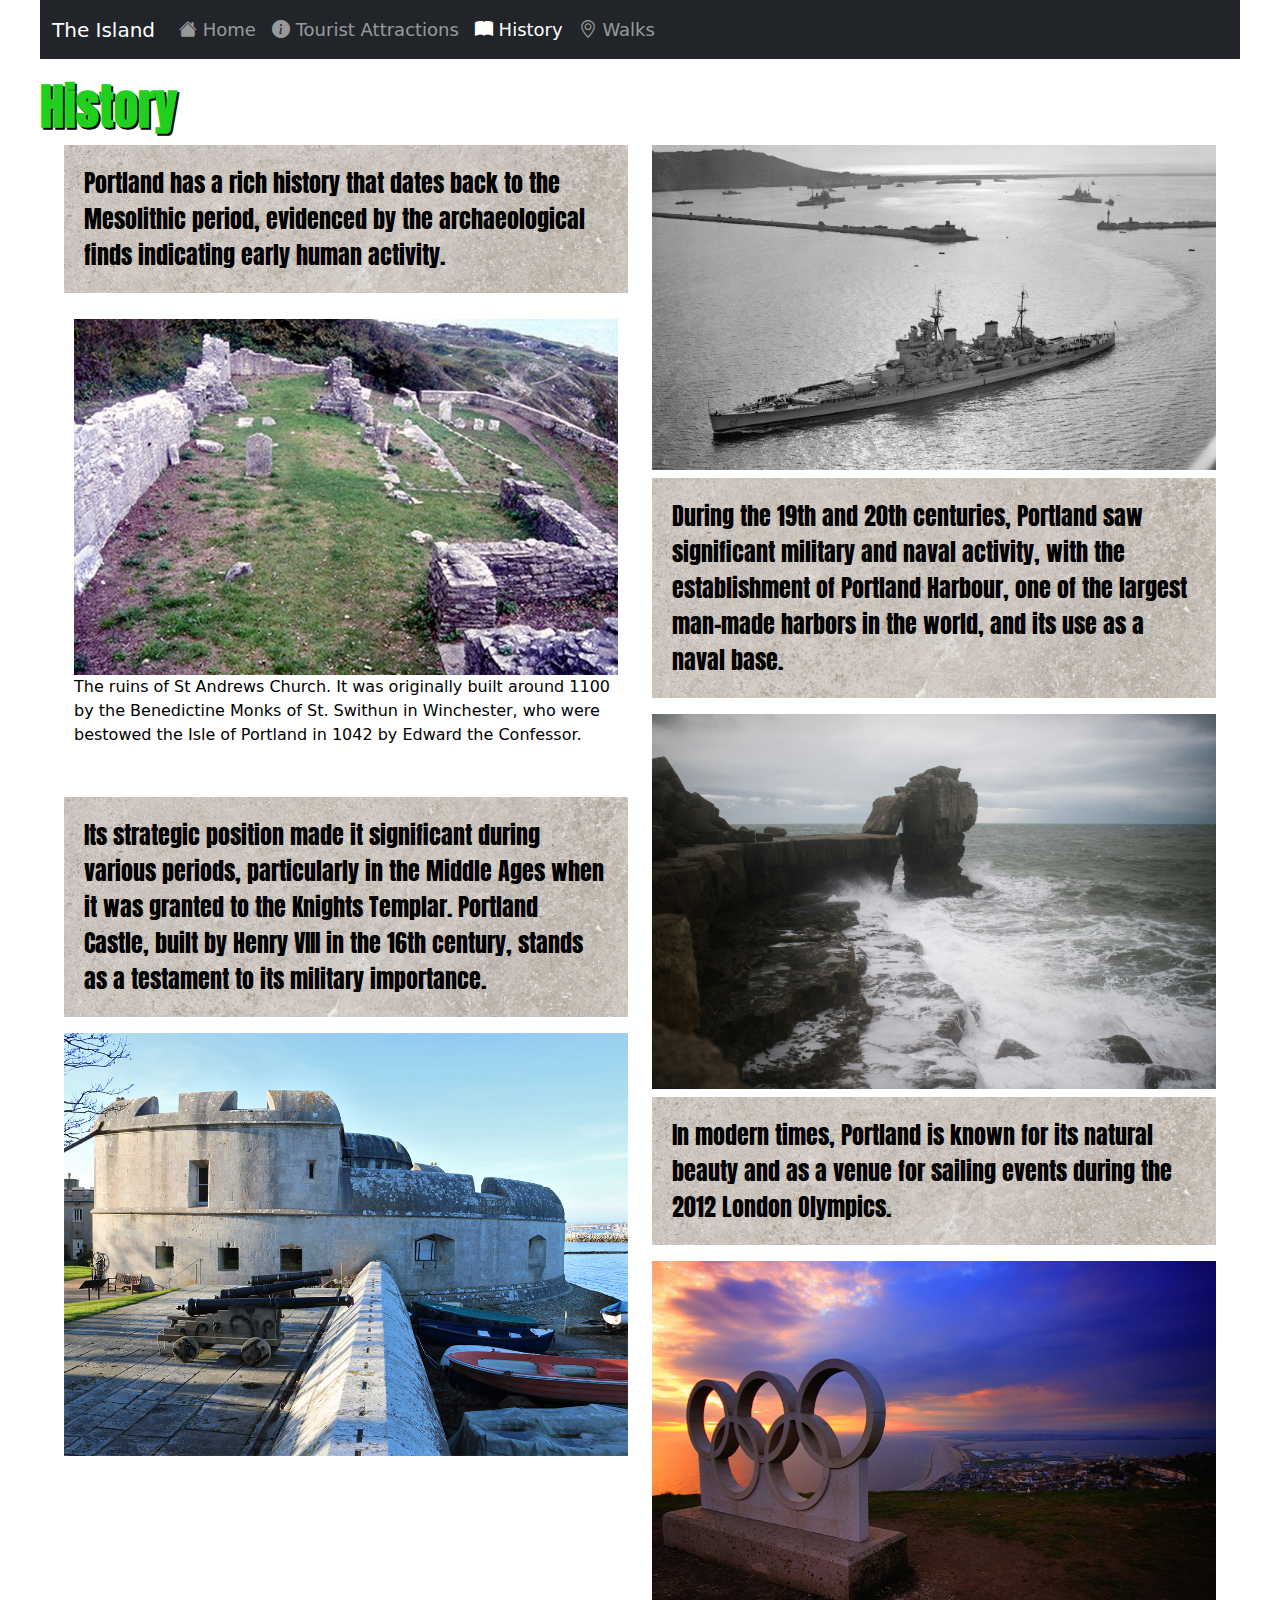
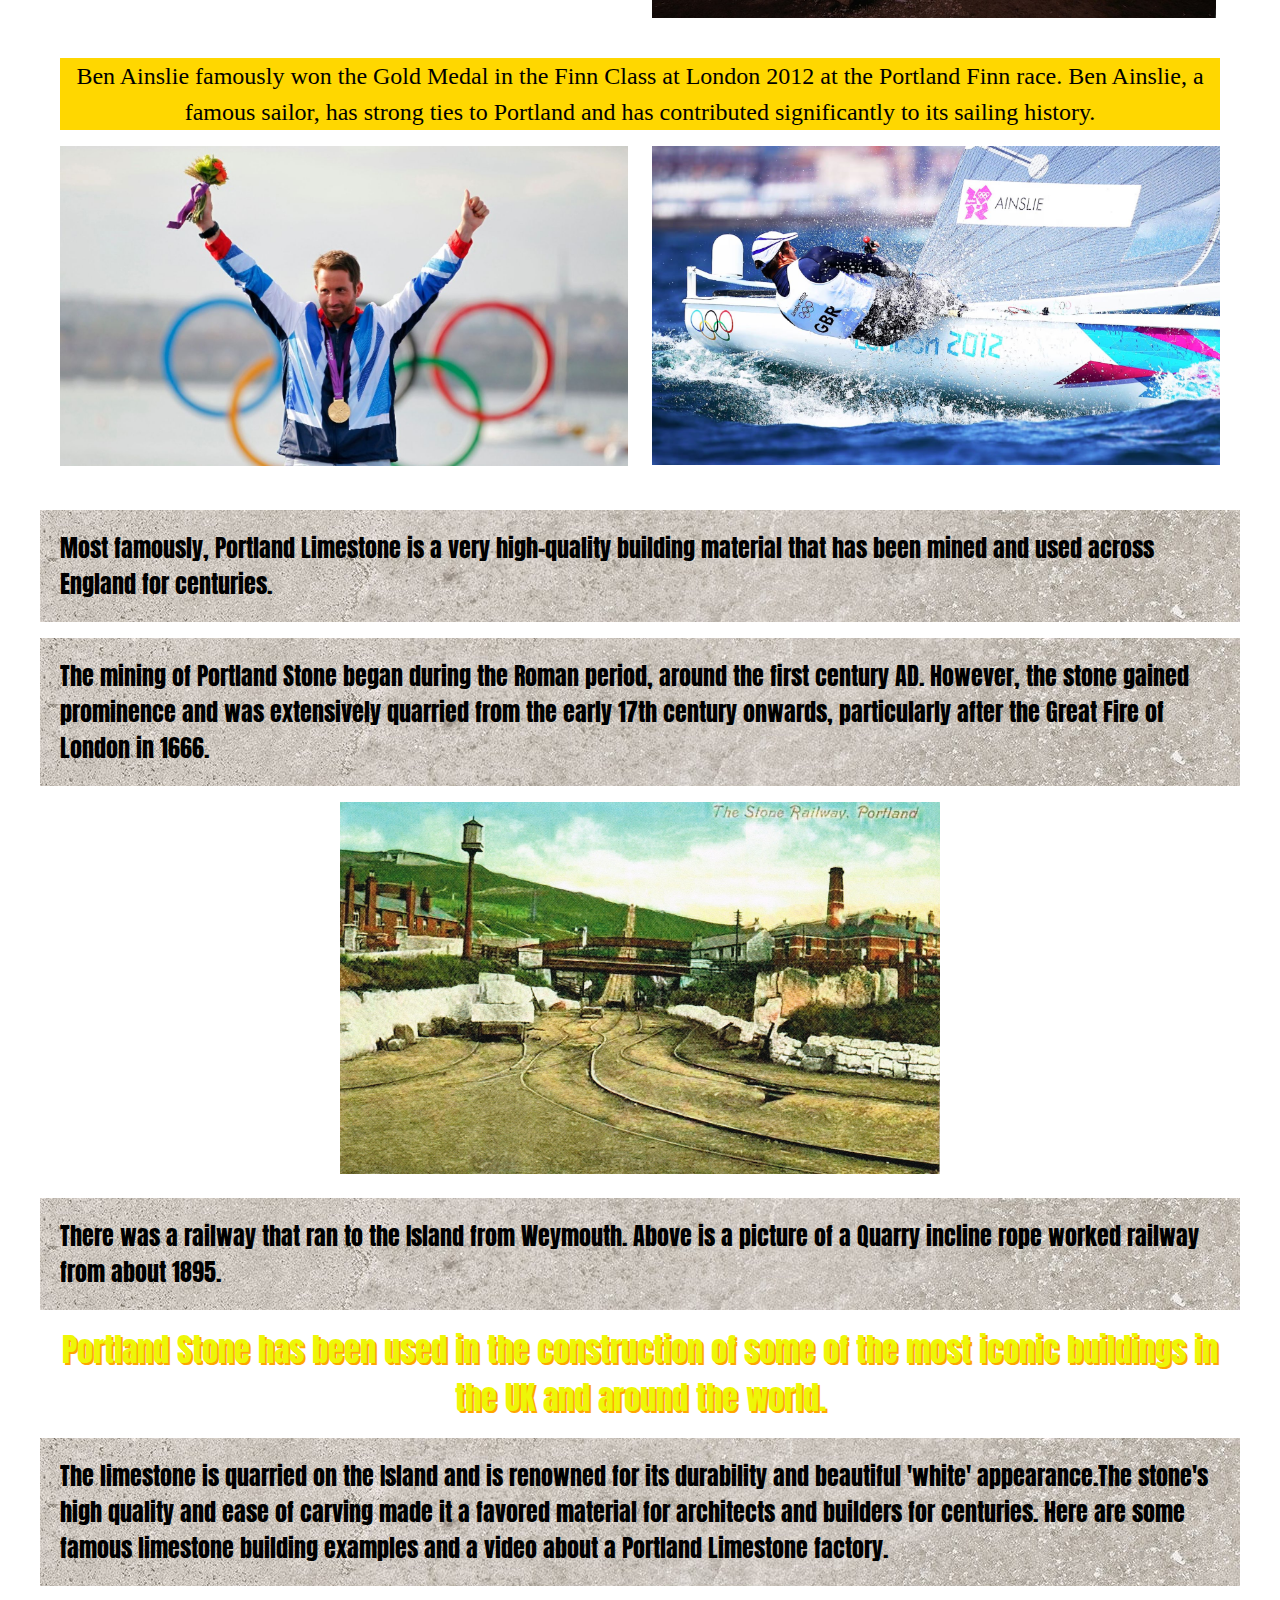
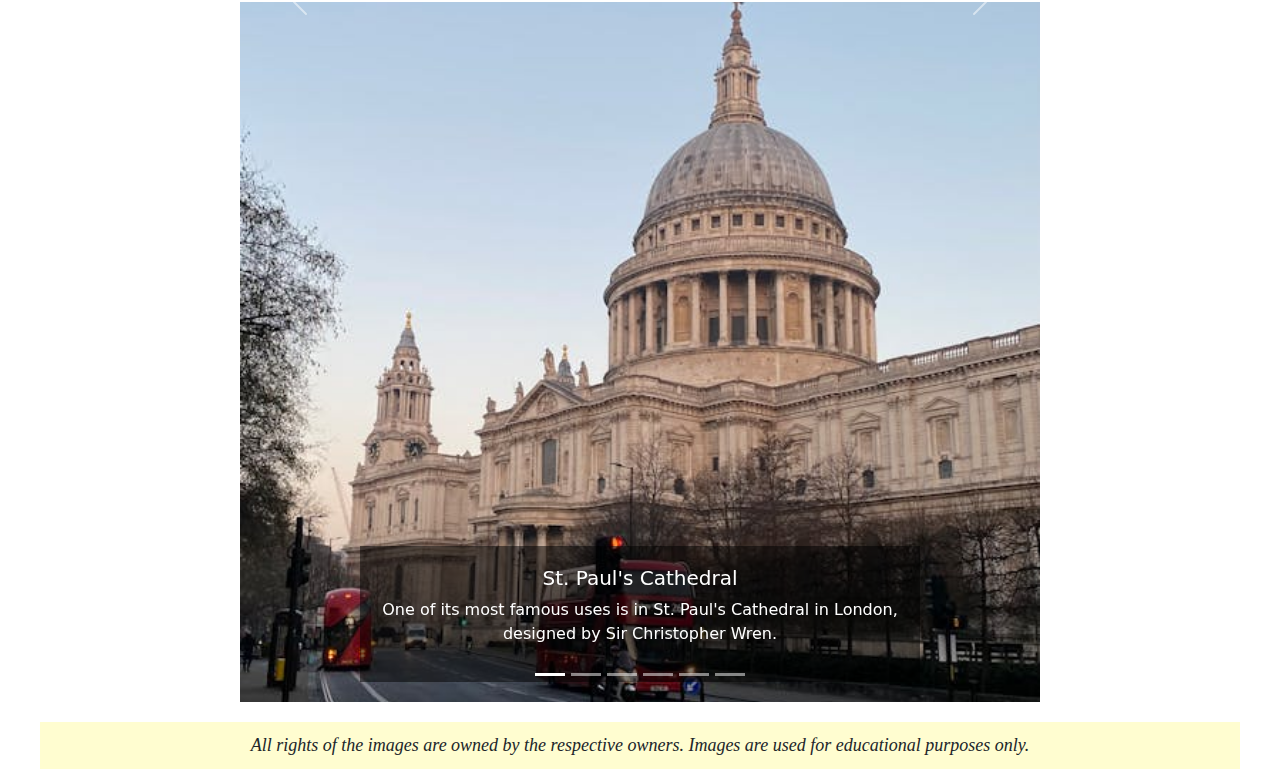
==== commit b8fde67e: "history html move to css file" ====
--- a/history.html
+++ b/history.html
@@ -16,84 +16,6 @@
     <link href="https://cdn.jsdelivr.net/npm/bootstrap-icons@1.7.2/font/bootstrap-icons.css"
           rel="stylesheet">
 
-    <style>
-
-        .history-images {
-            background-color: white;
-            padding: 20px;
-            margin-top: 20px;
-            text-align: center;
-        }
-        .history-caption {
-            color: black;
-            font-family: "Lucida Console";
-        }
-
-      
-    .carousel-container {
-    width: 100%;
-    margin: 0 auto;
-        }
-
-@media (min-width: 992px) {
-    .carousel-container {
-        width: 80% !important; 
-    }
-
-    .carousel-inner img,
-.carousel-inner iframe {
-    width: 100%;
-    height: 700px;
-    object-fit: cover; 
-    object-position: center; 
-    }
-
-    .carousel-control-prev,
-    .carousel-control-next {
-        top: 50%;
-        transform: translateY(-50%);
-        width: 7rem; 
-        height: 7rem; 
-    }
-
-    .carousel-control-prev-icon,
-    .carousel-control-next-icon {
-        width: 100%;
-        height: 100%;
-    }
-
-    .carousel-caption {
-        background: rgba(0, 0, 0, 0.5);
-        padding: 1rem;
-        bottom: 20px; 
-    }
-    }
-
-.carousel-control-prev-icon:hover,
-.carousel-control-next-icon:hover {
-    background-color: rgba(0, 0, 0, 0.7); 
-    }
-
-.full-width-image {
-    width: 100%;
-    height: auto;
-    }
-  
-.image-wrapper {
-    display: flex;
-    align-items: center;
-}
-
-.align-bottom {
-    align-self: flex-end;
-}
-
-.image-wrapper img {
-            width: 100%;
-            height: auto;
-        }
-
-    </style>
 </head>
 <body>
     <header>
--- a/assets/css/style.css
+++ b/assets/css/style.css
@@ -329,4 +329,80 @@
     .row {
       flex-direction: column;
     }
-  }+  }
+
+  
+  .history-images {
+    background-color: white;
+    padding: 20px;
+    margin-top: 20px;
+    text-align: center;
+}
+.history-caption {
+    color: black;
+    font-family: "Lucida Console";
+}
+
+
+.carousel-container {
+width: 100%;
+margin: 0 auto;
+}
+
+@media (min-width: 992px) {
+.carousel-container {
+width: 80% !important; 
+}
+
+.carousel-inner img,
+.carousel-inner iframe {
+width: 100%;
+height: 700px;
+object-fit: cover; 
+object-position: center; 
+}
+
+.carousel-control-prev,
+.carousel-control-next {
+top: 50%;
+transform: translateY(-50%);
+width: 7rem; 
+height: 7rem; 
+}
+
+.carousel-control-prev-icon,
+.carousel-control-next-icon {
+width: 100%;
+height: 100%;
+}
+
+.carousel-caption {
+background: rgba(0, 0, 0, 0.5);
+padding: 1rem;
+bottom: 20px; 
+}
+}
+
+.carousel-control-prev-icon:hover,
+.carousel-control-next-icon:hover {
+background-color: rgba(0, 0, 0, 0.7); 
+}
+
+.full-width-image {
+width: 100%;
+height: auto;
+}
+
+.image-wrapper {
+display: flex;
+align-items: center;
+}
+
+.align-bottom {
+align-self: flex-end;
+}
+
+.image-wrapper img {
+    width: 100%;
+    height: auto;
+}
